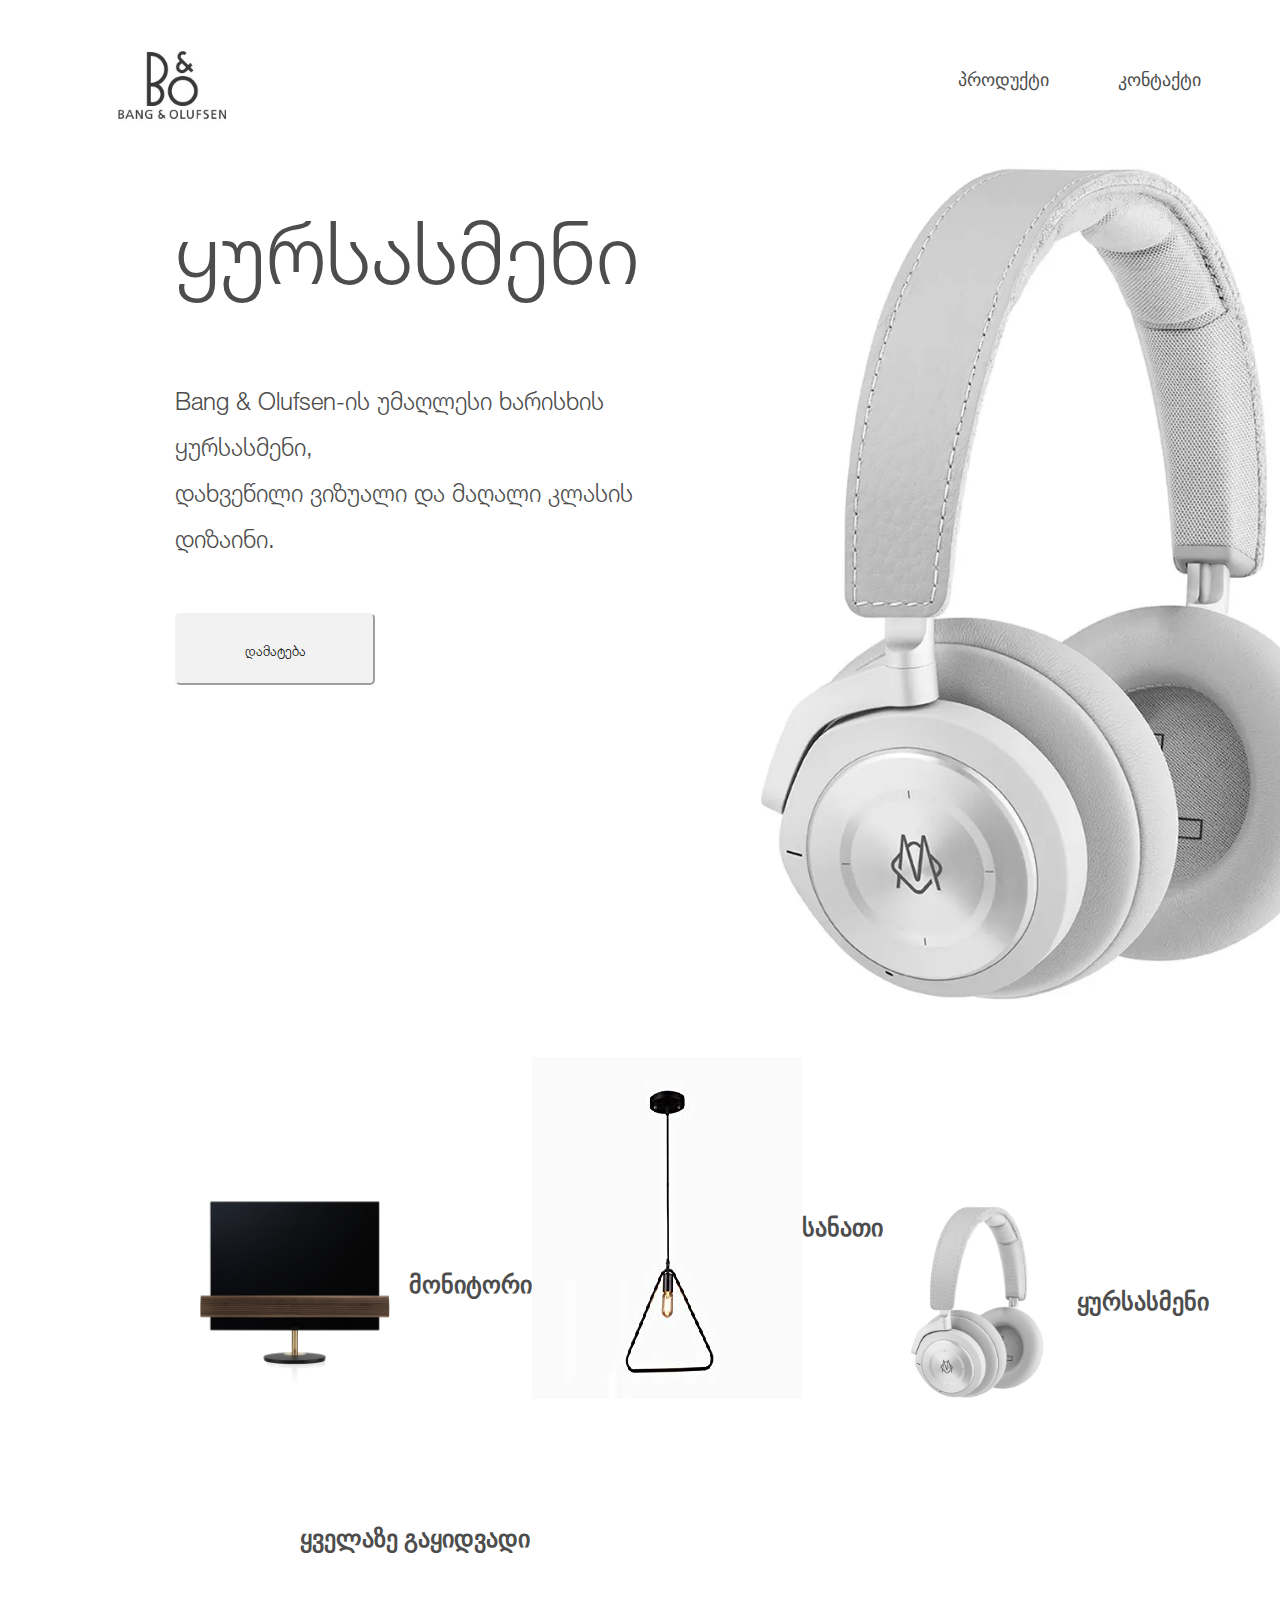
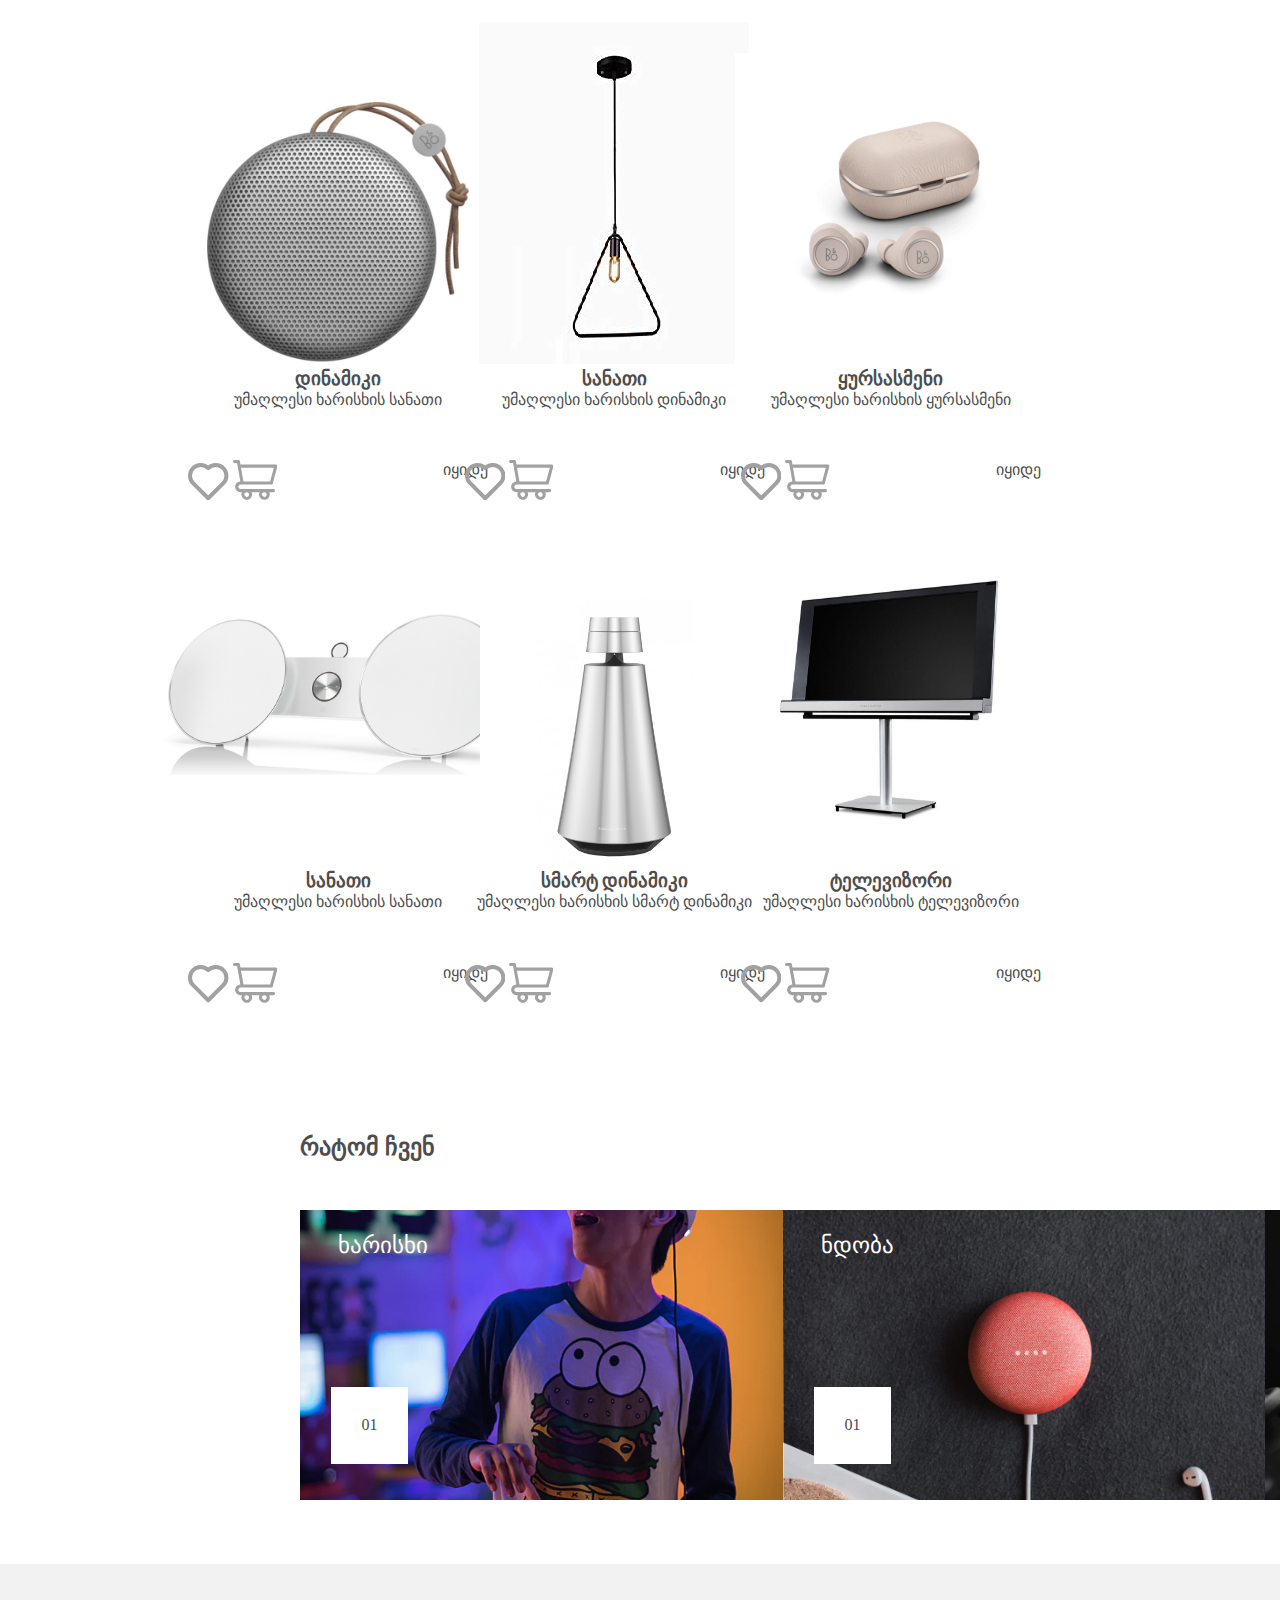
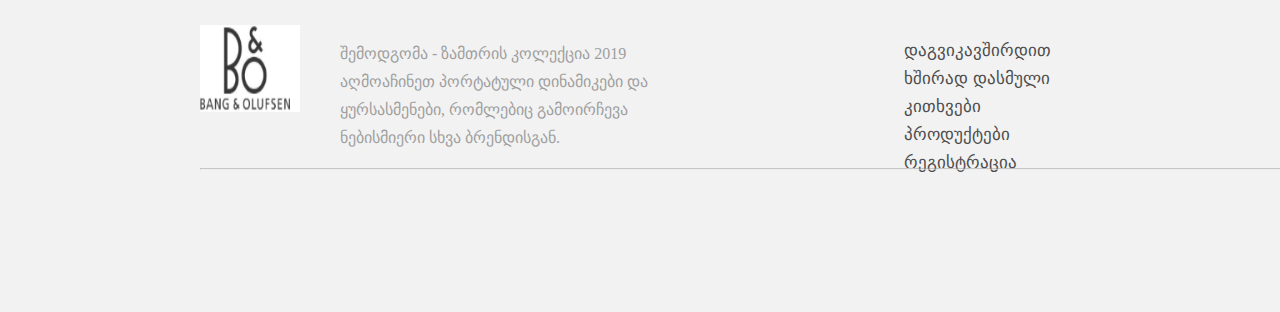
==== index.html @ f527b936 "პროდუქციის ყველა გვერდი" ====
<!DOCTYPE html>
<html lang="ka">
<head>
<meta charset="utf-8">
<title>აქსესუარების მაღაზია</title>
<meta name="viewport" content="width=device-width, initial-scale=1.0">
<meta name="description" content="ტექნიკა,საოჯახო">
<link rel="stylesheet" type="text/css" href="./assets/css/style.css">
</head>
<body>
<header>
<img class="logoheader" src="./assets/images/logo.png" alt="ლოგო" title="ლოგო">
<nav class="topnav">
<ul class="headernav">
<li><a href="#!" class="prd" title="პროდუქცია">პროდუქტი</a></li>
<li><a href="#!" class="cnt" title="კონტაქტი">კონტაქტი</a></li>
</ul>
</nav>
</header> 
<section class="buy-headphone">
<div> 
<a href=""><h1 class="classh1">ყურსასმენი</h1></a>
<a href=""></a><p class="classp">Bang & Olufsen-ის უმაღლესი ხარისხის ყურსასმენი, <br> დახვეწილი ვიზუალი და მაღალი კლასის დიზაინი.</p></a>
<button class="button1">დამატება</button>
</div>
<a href="headphone.html"><img class="mainheadphone" src="./assets/images/Rectangle 39.png" alt="ყურსასმენი"></a>
</section> 
<ul class="ulproducts">
<li class="liproducts">
<img src="./assets/images/display.png" alt="მონიტორი"> 
<h2>მონიტორი</h2>
</li>
<li class="liproducts">
<img src="./assets/images/lamp.png" alt="სანათი">
<h2>სანათი</h2>
</li>
<li class="liproducts">
<img src="./assets/images/headph.png" alt="ყურსასმენი">
<h2>ყურსასმენი</h2>
</li>
</ul>
<section class=topsell>
<h2 class="topsellh2">ყველაზე გაყიდვადი</h2>
<ul class="topsellul">
<li class="topsellli">
<div class="topselldiv1"> 
<a href="dinamiki.html"><img src="./assets/images/speaker.png" alt="დინამიკი"> </a>
<h3>დინამიკი</h3>
<p>უმაღლესი ხარისხის სანათი</p>
</div>
<div class="topselldiv2">
<div>   <svg xmlns="http://www.w3.org/2000/svg" width="40.415" height="37.26" viewBox="0 0 40.415 37.26">
<path id="heart" d="M275.126,2681.58a10.667,10.667,0,0,1,15.081-15.09,10.667,10.667,0,0,1,15.082,15.09l-15.082,15.05Z" transform="translate(-270 -2661.37)" fill="none" stroke="#a1a1a1" stroke-linecap="round" stroke-linejoin="round" stroke-width="4"/></svg>
<svg xmlns="http://www.w3.org/2000/svg" viewBox="0 0 44.408 39.82" width="44.408" height="39.82">
<path id="cart" fill="#a1a1a1" transform="translate(-323.504 -2659.59)" d="M 331.161 2684.09 h 30.625 a 1.553 1.553 0 0 0 0.929 -0.31 a 1.525 1.525 0 0 0 0.548 -0.81 l 4.594 -16.85 a 1.489 1.489 0 0 0 0.027 -0.69 a 1.568 1.568 0 0 0 -0.286 -0.64 a 1.444 1.444 0 0 0 -0.539 -0.44 a 1.462 1.462 0 0 0 -0.68 -0.16 h -35.41 l -0.574 -3.33 a 1.528 1.528 0 0 0 -1.531 -1.27 h -3.828 a 1.564 1.564 0 0 0 -1.083 0.45 a 1.535 1.535 0 0 0 0 2.17 a 1.564 1.564 0 0 0 1.083 0.45 h 2.549 l 3.277 18.37 a 5.362 5.362 0 1 0 0.3 10.72 h 1.286 a 5.371 5.371 0 0 0 0.307 5.17 a 5.36 5.36 0 0 0 9.37 -5.17 h 7.932 a 5.371 5.371 0 0 0 0.307 5.17 a 5.359 5.359 0 0 0 9.882 -2.55 a 5.361 5.361 0 0 0 -0.511 -2.62 h 4.348 a 1.519 1.519 0 0 0 1.083 -0.45 a 1.542 1.542 0 0 0 0.449 -1.08 a 1.535 1.535 0 0 0 -1.532 -1.53 H 331.161 a 2.3 2.3 0 0 1 -1.625 -3.92 A 2.308 2.308 0 0 1 331.161 2684.09 Z m 33.212 -16.84 l -3.759 13.78 H 333.97 l -2.457 -13.78 Z m -24.791 26.8 a 2.265 2.265 0 0 1 -0.387 1.27 a 2.293 2.293 0 0 1 -3.534 0.35 a 2.294 2.294 0 0 1 0.349 -3.53 a 2.237 2.237 0 0 1 1.276 -0.39 a 2.291 2.291 0 0 1 2.3 2.3 Z m 17.61 0 a 2.272 2.272 0 0 1 -0.387 1.27 a 2.293 2.293 0 0 1 -3.534 0.35 a 2.293 2.293 0 0 1 0.348 -3.53 a 2.242 2.242 0 0 1 1.276 -0.39 a 2.292 2.292 0 0 1 2.3 2.3 Z" /> </svg> 
</div>             
<a href="dinamiki.html" class="buy">იყიდე</a>
</div>
</li>
<li class="topsellli">
<div class="topselldiv1"> 
<a href="sanati.html"> <img src="./assets/images/lamp.png" alt="სანათი" > </a>
<h3>სანათი</h3>
<p>უმაღლესი ხარისხის დინამიკი</p>
</div>
<div class="topselldiv2">
<div>
<svg xmlns="http://www.w3.org/2000/svg" width="40.415" height="37.26" viewBox="0 0 40.415 37.26">
<path id="heart" d="M275.126,2681.58a10.667,10.667,0,0,1,15.081-15.09,10.667,10.667,0,0,1,15.082,15.09l-15.082,15.05Z" transform="translate(-270 -2661.37)" fill="none" stroke="#a1a1a1" stroke-linecap="round" stroke-linejoin="round" stroke-width="4"/></svg>
<svg xmlns="http://www.w3.org/2000/svg" viewBox="0 0 44.408 39.82" width="44.408" height="39.82">
<path id="cart" fill="#a1a1a1" transform="translate(-323.504 -2659.59)" d="M 331.161 2684.09 h 30.625 a 1.553 1.553 0 0 0 0.929 -0.31 a 1.525 1.525 0 0 0 0.548 -0.81 l 4.594 -16.85 a 1.489 1.489 0 0 0 0.027 -0.69 a 1.568 1.568 0 0 0 -0.286 -0.64 a 1.444 1.444 0 0 0 -0.539 -0.44 a 1.462 1.462 0 0 0 -0.68 -0.16 h -35.41 l -0.574 -3.33 a 1.528 1.528 0 0 0 -1.531 -1.27 h -3.828 a 1.564 1.564 0 0 0 -1.083 0.45 a 1.535 1.535 0 0 0 0 2.17 a 1.564 1.564 0 0 0 1.083 0.45 h 2.549 l 3.277 18.37 a 5.362 5.362 0 1 0 0.3 10.72 h 1.286 a 5.371 5.371 0 0 0 0.307 5.17 a 5.36 5.36 0 0 0 9.37 -5.17 h 7.932 a 5.371 5.371 0 0 0 0.307 5.17 a 5.359 5.359 0 0 0 9.882 -2.55 a 5.361 5.361 0 0 0 -0.511 -2.62 h 4.348 a 1.519 1.519 0 0 0 1.083 -0.45 a 1.542 1.542 0 0 0 0.449 -1.08 a 1.535 1.535 0 0 0 -1.532 -1.53 H 331.161 a 2.3 2.3 0 0 1 -1.625 -3.92 A 2.308 2.308 0 0 1 331.161 2684.09 Z m 33.212 -16.84 l -3.759 13.78 H 333.97 l -2.457 -13.78 Z m -24.791 26.8 a 2.265 2.265 0 0 1 -0.387 1.27 a 2.293 2.293 0 0 1 -3.534 0.35 a 2.294 2.294 0 0 1 0.349 -3.53 a 2.237 2.237 0 0 1 1.276 -0.39 a 2.291 2.291 0 0 1 2.3 2.3 Z m 17.61 0 a 2.272 2.272 0 0 1 -0.387 1.27 a 2.293 2.293 0 0 1 -3.534 0.35 a 2.293 2.293 0 0 1 0.348 -3.53 a 2.242 2.242 0 0 1 1.276 -0.39 a 2.292 2.292 0 0 1 2.3 2.3 Z" /> </svg> 
</div>              
<a href="sanati.html" class="buy" >იყიდე</a>
</div>
</li>
<li class="topsellli">
<div class="topselldiv1"> 
<a href="yursasmeni.html" ><img src="./assets/images/buds.png" alt="ყურსასმენი"></a> 
<h3>ყურსასმენი</h3>
<p>უმაღლესი ხარისხის ყურსასმენი</p>
</div>
<div class="topselldiv2">
<div>  
<svg xmlns="http://www.w3.org/2000/svg" width="40.415" height="37.26" viewBox="0 0 40.415 37.26">
<path id="heart" d="M275.126,2681.58a10.667,10.667,0,0,1,15.081-15.09,10.667,10.667,0,0,1,15.082,15.09l-15.082,15.05Z" transform="translate(-270 -2661.37)" fill="none" stroke="#a1a1a1" stroke-linecap="round" stroke-linejoin="round" stroke-width="4"/></svg>
<svg xmlns="http://www.w3.org/2000/svg" viewBox="0 0 44.408 39.82" width="44.408" height="39.82">
<path id="cart" fill="#a1a1a1" transform="translate(-323.504 -2659.59)" d="M 331.161 2684.09 h 30.625 a 1.553 1.553 0 0 0 0.929 -0.31 a 1.525 1.525 0 0 0 0.548 -0.81 l 4.594 -16.85 a 1.489 1.489 0 0 0 0.027 -0.69 a 1.568 1.568 0 0 0 -0.286 -0.64 a 1.444 1.444 0 0 0 -0.539 -0.44 a 1.462 1.462 0 0 0 -0.68 -0.16 h -35.41 l -0.574 -3.33 a 1.528 1.528 0 0 0 -1.531 -1.27 h -3.828 a 1.564 1.564 0 0 0 -1.083 0.45 a 1.535 1.535 0 0 0 0 2.17 a 1.564 1.564 0 0 0 1.083 0.45 h 2.549 l 3.277 18.37 a 5.362 5.362 0 1 0 0.3 10.72 h 1.286 a 5.371 5.371 0 0 0 0.307 5.17 a 5.36 5.36 0 0 0 9.37 -5.17 h 7.932 a 5.371 5.371 0 0 0 0.307 5.17 a 5.359 5.359 0 0 0 9.882 -2.55 a 5.361 5.361 0 0 0 -0.511 -2.62 h 4.348 a 1.519 1.519 0 0 0 1.083 -0.45 a 1.542 1.542 0 0 0 0.449 -1.08 a 1.535 1.535 0 0 0 -1.532 -1.53 H 331.161 a 2.3 2.3 0 0 1 -1.625 -3.92 A 2.308 2.308 0 0 1 331.161 2684.09 Z m 33.212 -16.84 l -3.759 13.78 H 333.97 l -2.457 -13.78 Z m -24.791 26.8 a 2.265 2.265 0 0 1 -0.387 1.27 a 2.293 2.293 0 0 1 -3.534 0.35 a 2.294 2.294 0 0 1 0.349 -3.53 a 2.237 2.237 0 0 1 1.276 -0.39 a 2.291 2.291 0 0 1 2.3 2.3 Z m 17.61 0 a 2.272 2.272 0 0 1 -0.387 1.27 a 2.293 2.293 0 0 1 -3.534 0.35 a 2.293 2.293 0 0 1 0.348 -3.53 a 2.242 2.242 0 0 1 1.276 -0.39 a 2.292 2.292 0 0 1 2.3 2.3 Z" /> </svg> 
</div>              
<a href="yursasmeni.html" class="buy" >იყიდე</a>
</div>
</li>
<li class="topsellli">
<div class="topselldiv1"> 
<a href="sanati2.html"><img src="./assets/images/lamplamp.png" alt="სანათი"></a>
<h3>სანათი</h3>
<p>უმაღლესი ხარისხის სანათი</p>
</div>
<div class="topselldiv2">
<div>
<svg xmlns="http://www.w3.org/2000/svg" width="40.415" height="37.26" viewBox="0 0 40.415 37.26">
<path id="heart" d="M275.126,2681.58a10.667,10.667,0,0,1,15.081-15.09,10.667,10.667,0,0,1,15.082,15.09l-15.082,15.05Z" transform="translate(-270 -2661.37)" fill="none" stroke="#a1a1a1" stroke-linecap="round" stroke-linejoin="round" stroke-width="4"/></svg>
<svg xmlns="http://www.w3.org/2000/svg" viewBox="0 0 44.408 39.82" width="44.408" height="39.82">
<path id="cart" fill="#a1a1a1" transform="translate(-323.504 -2659.59)" d="M 331.161 2684.09 h 30.625 a 1.553 1.553 0 0 0 0.929 -0.31 a 1.525 1.525 0 0 0 0.548 -0.81 l 4.594 -16.85 a 1.489 1.489 0 0 0 0.027 -0.69 a 1.568 1.568 0 0 0 -0.286 -0.64 a 1.444 1.444 0 0 0 -0.539 -0.44 a 1.462 1.462 0 0 0 -0.68 -0.16 h -35.41 l -0.574 -3.33 a 1.528 1.528 0 0 0 -1.531 -1.27 h -3.828 a 1.564 1.564 0 0 0 -1.083 0.45 a 1.535 1.535 0 0 0 0 2.17 a 1.564 1.564 0 0 0 1.083 0.45 h 2.549 l 3.277 18.37 a 5.362 5.362 0 1 0 0.3 10.72 h 1.286 a 5.371 5.371 0 0 0 0.307 5.17 a 5.36 5.36 0 0 0 9.37 -5.17 h 7.932 a 5.371 5.371 0 0 0 0.307 5.17 a 5.359 5.359 0 0 0 9.882 -2.55 a 5.361 5.361 0 0 0 -0.511 -2.62 h 4.348 a 1.519 1.519 0 0 0 1.083 -0.45 a 1.542 1.542 0 0 0 0.449 -1.08 a 1.535 1.535 0 0 0 -1.532 -1.53 H 331.161 a 2.3 2.3 0 0 1 -1.625 -3.92 A 2.308 2.308 0 0 1 331.161 2684.09 Z m 33.212 -16.84 l -3.759 13.78 H 333.97 l -2.457 -13.78 Z m -24.791 26.8 a 2.265 2.265 0 0 1 -0.387 1.27 a 2.293 2.293 0 0 1 -3.534 0.35 a 2.294 2.294 0 0 1 0.349 -3.53 a 2.237 2.237 0 0 1 1.276 -0.39 a 2.291 2.291 0 0 1 2.3 2.3 Z m 17.61 0 a 2.272 2.272 0 0 1 -0.387 1.27 a 2.293 2.293 0 0 1 -3.534 0.35 a 2.293 2.293 0 0 1 0.348 -3.53 a 2.242 2.242 0 0 1 1.276 -0.39 a 2.292 2.292 0 0 1 2.3 2.3 Z" /> </svg> 
</div>          
<a href="sanati2.html" class="buy" >იყიდე</a>
</div>
</li>
<li class="topsellli">
<div class="topselldiv1"> 
<a href="smartdinamiki.html"><img src="./assets/images/smartspeaker.png" alt="სმარტ დინამიკი"> </a>
<h3>სმარტ დინამიკი</h3>
<p>უმაღლესი ხარისხის სმარტ დინამიკი</p>
</div>
<div class="topselldiv2">
<div>
<svg xmlns="http://www.w3.org/2000/svg" width="40.415" height="37.26" viewBox="0 0 40.415 37.26">
<path id="heart" d="M275.126,2681.58a10.667,10.667,0,0,1,15.081-15.09,10.667,10.667,0,0,1,15.082,15.09l-15.082,15.05Z" transform="translate(-270 -2661.37)" fill="none" stroke="#a1a1a1" stroke-linecap="round" stroke-linejoin="round" stroke-width="4"/></svg>
<svg xmlns="http://www.w3.org/2000/svg" viewBox="0 0 44.408 39.82" width="44.408" height="39.82">
<path id="cart" fill="#a1a1a1" transform="translate(-323.504 -2659.59)" d="M 331.161 2684.09 h 30.625 a 1.553 1.553 0 0 0 0.929 -0.31 a 1.525 1.525 0 0 0 0.548 -0.81 l 4.594 -16.85 a 1.489 1.489 0 0 0 0.027 -0.69 a 1.568 1.568 0 0 0 -0.286 -0.64 a 1.444 1.444 0 0 0 -0.539 -0.44 a 1.462 1.462 0 0 0 -0.68 -0.16 h -35.41 l -0.574 -3.33 a 1.528 1.528 0 0 0 -1.531 -1.27 h -3.828 a 1.564 1.564 0 0 0 -1.083 0.45 a 1.535 1.535 0 0 0 0 2.17 a 1.564 1.564 0 0 0 1.083 0.45 h 2.549 l 3.277 18.37 a 5.362 5.362 0 1 0 0.3 10.72 h 1.286 a 5.371 5.371 0 0 0 0.307 5.17 a 5.36 5.36 0 0 0 9.37 -5.17 h 7.932 a 5.371 5.371 0 0 0 0.307 5.17 a 5.359 5.359 0 0 0 9.882 -2.55 a 5.361 5.361 0 0 0 -0.511 -2.62 h 4.348 a 1.519 1.519 0 0 0 1.083 -0.45 a 1.542 1.542 0 0 0 0.449 -1.08 a 1.535 1.535 0 0 0 -1.532 -1.53 H 331.161 a 2.3 2.3 0 0 1 -1.625 -3.92 A 2.308 2.308 0 0 1 331.161 2684.09 Z m 33.212 -16.84 l -3.759 13.78 H 333.97 l -2.457 -13.78 Z m -24.791 26.8 a 2.265 2.265 0 0 1 -0.387 1.27 a 2.293 2.293 0 0 1 -3.534 0.35 a 2.294 2.294 0 0 1 0.349 -3.53 a 2.237 2.237 0 0 1 1.276 -0.39 a 2.291 2.291 0 0 1 2.3 2.3 Z m 17.61 0 a 2.272 2.272 0 0 1 -0.387 1.27 a 2.293 2.293 0 0 1 -3.534 0.35 a 2.293 2.293 0 0 1 0.348 -3.53 a 2.242 2.242 0 0 1 1.276 -0.39 a 2.292 2.292 0 0 1 2.3 2.3 Z" /> </svg> 
</div>              
<a href="smartdinamiki.html" class="buy" >იყიდე</a>
</div>
</li>
<li class="topsellli">
<div class="topselldiv1"> 
<a href="monitori.html"><img src="./assets/images/tv.png" alt="ტელევიზორი"> </a>
<h3>ტელევიზორი</h3>
<p>უმაღლესი ხარისხის ტელევიზორი</p>
</div>
<div class="topselldiv2">
<div>
<svg xmlns="http://www.w3.org/2000/svg" width="40.415" height="37.26" viewBox="0 0 40.415 37.26">
<path id="heart" d="M275.126,2681.58a10.667,10.667,0,0,1,15.081-15.09,10.667,10.667,0,0,1,15.082,15.09l-15.082,15.05Z" transform="translate(-270 -2661.37)" fill="none" stroke="#a1a1a1" stroke-linecap="round" stroke-linejoin="round" stroke-width="4"/></svg>
<svg xmlns="http://www.w3.org/2000/svg" viewBox="0 0 44.408 39.82" width="44.408" height="39.82">
<path id="cart" fill="#a1a1a1" transform="translate(-323.504 -2659.59)" d="M 331.161 2684.09 h 30.625 a 1.553 1.553 0 0 0 0.929 -0.31 a 1.525 1.525 0 0 0 0.548 -0.81 l 4.594 -16.85 a 1.489 1.489 0 0 0 0.027 -0.69 a 1.568 1.568 0 0 0 -0.286 -0.64 a 1.444 1.444 0 0 0 -0.539 -0.44 a 1.462 1.462 0 0 0 -0.68 -0.16 h -35.41 l -0.574 -3.33 a 1.528 1.528 0 0 0 -1.531 -1.27 h -3.828 a 1.564 1.564 0 0 0 -1.083 0.45 a 1.535 1.535 0 0 0 0 2.17 a 1.564 1.564 0 0 0 1.083 0.45 h 2.549 l 3.277 18.37 a 5.362 5.362 0 1 0 0.3 10.72 h 1.286 a 5.371 5.371 0 0 0 0.307 5.17 a 5.36 5.36 0 0 0 9.37 -5.17 h 7.932 a 5.371 5.371 0 0 0 0.307 5.17 a 5.359 5.359 0 0 0 9.882 -2.55 a 5.361 5.361 0 0 0 -0.511 -2.62 h 4.348 a 1.519 1.519 0 0 0 1.083 -0.45 a 1.542 1.542 0 0 0 0.449 -1.08 a 1.535 1.535 0 0 0 -1.532 -1.53 H 331.161 a 2.3 2.3 0 0 1 -1.625 -3.92 A 2.308 2.308 0 0 1 331.161 2684.09 Z m 33.212 -16.84 l -3.759 13.78 H 333.97 l -2.457 -13.78 Z m -24.791 26.8 a 2.265 2.265 0 0 1 -0.387 1.27 a 2.293 2.293 0 0 1 -3.534 0.35 a 2.294 2.294 0 0 1 0.349 -3.53 a 2.237 2.237 0 0 1 1.276 -0.39 a 2.291 2.291 0 0 1 2.3 2.3 Z m 17.61 0 a 2.272 2.272 0 0 1 -0.387 1.27 a 2.293 2.293 0 0 1 -3.534 0.35 a 2.293 2.293 0 0 1 0.348 -3.53 a 2.242 2.242 0 0 1 1.276 -0.39 a 2.292 2.292 0 0 1 2.3 2.3 Z" /> </svg>  
</div>             
<a href="monitori.html" class="buy" >იყიდე</a>
</div>
</li>
</ul>
</section>
<section class="whywe">
<h2>რატომ ჩვენ</h2>
<ul  class="whyweul">
<li class="whyweli">
<p class="whywep">ხარისხი</p>
<img class="whyweimg" src="./assets/images/quality.png" alt="ხარისხი">
<div class="whywediv">01</div>
</li>

<li class="whyweli">
<p class="whywep">ნდობა</p>
<img class="whyweimg" src="./assets/images/trust.png" alt="ნდობა">
<div class="whywediv">01</div>
</li>

<li class="whyweli">
<p class="whywep">კომფორტი</p>
<img class="whyweimg" src="./assets/images/comfort.png" alt="კომფორტი">
<div class="whywediv">01</div>
</li>
</ul>
</section>
<footer>
<div class="footerlogodiv">
<a class="footer-logo-a" href="#!"><img class="footerlogo" src="./assets/images/logo.png" alt="ლოგო"></a>
<p class="footerp">შემოდგომა - ზამთრის კოლექცია 2019<br>
აღმოაჩინეთ პორტატული დინამიკები და ყურსასმენები, რომლებიც გამოირჩევა ნებისმიერი სხვა ბრენდისგან.</p>
<div class="footerdiv">
<a class="footer-div-a" href="#!">დაგვიკავშირდით</a>
<a class="footer-div-a" href="#!">ხშირად დასმული კითხვები</a>
<a class="footer-div-a" href="#!">პროდუქტები</a>
<a class="footer-div-a" href="#!">რეგისტრაცია</a>
</div>
<div class="footer-1">
<p>დაგვიკავშირდით<br>
კორპორაციული მისამართი:</p>
<address>1839 Morganton Blvd. <br>
Lenoir, NC 28645</address>

</div>
</div>
<hr>
<div class="div-footer-svg">        
<span class="footer-span"><a href="https://www.facebook.com/"> <svg xmlns="http://www.w3.org/2000/svg" width="12.188" height="23.23" viewBox="0 0 12.188 23.23">
<path id="fb" d="M1652,4083.78h2.35v11.11h5.31v-11.11h3.24l.02-.22.44-3.71.04-.28h-3.74v-1.95c0-.5.06-.78.23-.95s.52-.3,1.28-.3h2.19v-4.21h-3.48c-2.02,0-3.41.46-4.3,1.38a5.235,5.235,0,0,0-1.23,3.81v2.22h-2.6v4.21Zm7.47-2.78h2.32l-.16,1.35h-3.4v11.11h-2.45v-11.11h-2.6V4081h2.6v-3.65a3.977,3.977,0,0,1,.83-2.83h0c.57-.61,1.63-.93,3.27-.93h2.06v1.35h-.77a3.073,3.073,0,0,0-2.33.76h0a2.741,2.741,0,0,0-.61,1.91V4081h1.24Z" transform="translate(-1651.5 -4071.91)" fill="#a1a1a1" stroke="#a1a1a1" stroke-width="0.5"/>
</svg>
</a>
<a href="https://www.instagram.com/">  <svg xmlns="http://www.w3.org/2000/svg" width="28.724" height="28.725" viewBox="0 0 28.724 28.725">
<g id="insta" transform="translate(-1636.9 -3693.221)">
<path id="Path_44" data-name="Path 44" d="M1726.42,4083.58c0,2.08.01,4.15,0,6.23a7.686,7.686,0,0,1-3.91,6.81,8.977,8.977,0,0,1-4.82,1.32c-3.77,0-7.54.02-11.32-.01a8.733,8.733,0,0,1-6.66-2.88,7.436,7.436,0,0,1-1.96-4.27,8.765,8.765,0,0,1-.05-1.03v-12.38a7.719,7.719,0,0,1,3.92-6.82,8.987,8.987,0,0,1,4.85-1.32c3.76,0,7.52-.02,11.28,0a8.773,8.773,0,0,1,6.69,2.91,7.407,7.407,0,0,1,1.93,4.24,17.237,17.237,0,0,1,.05,1.9C1726.43,4080.05,1726.42,4081.82,1726.42,4083.58Zm-26.57,0v6.37a5.353,5.353,0,0,0,1.53,3.76,6.65,6.65,0,0,0,4.92,2.08c3.81.03,7.61.01,11.41.01a6.855,6.855,0,0,0,3.46-.88,5.646,5.646,0,0,0,3.11-5.17v-12.53a5.262,5.262,0,0,0-1.51-3.74,6.6,6.6,0,0,0-4.91-2.1c-3.84-.03-7.68-.01-11.53-.01a6.746,6.746,0,0,0-3.37.87,5.672,5.672,0,0,0-3.11,5.18Z" transform="translate(-60.8 -376)" fill="#a1a1a1"/>
<path id="Path_45" data-name="Path 45" d="M1712.08,4089.72a6.656,6.656,0,1,1,6.76-6.63A6.69,6.69,0,0,1,1712.08,4089.72Zm0-2.14a4.516,4.516,0,1,0-4.59-4.53A4.574,4.574,0,0,0,1712.08,4087.58Z" transform="translate(-60.8 -376)" fill="#a1a1a1"/>
<path id="Path_46" data-name="Path 46" d="M1718.2,4075.86a1.421,1.421,0,1,1,1.43,1.47A1.446,1.446,0,0,1,1718.2,4075.86Z" transform="translate(-60.8 -376)" fill="#a1a1a1"/>
</g>
</svg>
</a>
<a href="https://www.twitter.com/"> <svg xmlns="http://www.w3.org/2000/svg" width="29.116" height="23.409" viewBox="0 0 29.116 23.409">
<path id="twitter" d="M1774.95,4074.99h-.01a4.429,4.429,0,0,0-7.66,3.02,4.732,4.732,0,0,0,.11,1.01h0l.28,1.2.08.33-.33-.02-1.23-.07h0a16.954,16.954,0,0,1-6.97-1.87,16.628,16.628,0,0,1-4.07-2.92,5.654,5.654,0,0,0-.04.59,4.424,4.424,0,0,0,1.98,3.69h0l-.14.21.14-.21h0l.02.02.06.04c.06.04.13.09.23.15.19.13.46.31.74.5a17.131,17.131,0,0,0,1.6.96l.87.42-.96.06c-.71.04-1.52.04-2.16.03-.32,0-.59-.01-.79-.02h-.23l-.06-.01h-.02l.01-.25-.01.25h0c-.34-.02-.66-.05-.99-.1a4.461,4.461,0,0,0,3.21,2.65l3.57.63.04.48-3.52,1.17h-.01a5.833,5.833,0,0,1-.83.18,4.43,4.43,0,0,0,3.25,1.51l2.6.05.7.01-.55.43-2.05,1.61Zm0,0,.35.38.09.1.14-.03.42-.08m-1-.37,1,.37m0,0c-.14.12-.39.36-.62.57-.11.1-.21.2-.29.27l-.09.08-.03.03h0v.01h0l.17.18m.86-1.14-14.14,15.36a12.159,12.159,0,0,1-3.55,1.94h0c-.27.1-.54.18-.82.26a14.588,14.588,0,0,0,3.95.54,14.949,14.949,0,0,0,6.34-1.34h0a14.066,14.066,0,0,0,4.62-3.46,15.264,15.264,0,0,0,2.84-4.78,14.854,14.854,0,0,0,.97-5.2c0-.23,0-.46-.01-.67V4078l-.03-.49v-.14l.1-.08.33-.24a2.434,2.434,0,0,1-.27-.01,8.021,8.021,0,0,1-.82-.17c-.13-.04-.24-.07-.32-.09a.231.231,0,0,0-.09-.03l-.03-.01h-.01l.08-.24m0,0-.17-.18-.32.29.41.13Zm-9.23,1.52a6.777,6.777,0,0,0,.08,1.01,15.628,15.628,0,0,1-11.05-5.75l-.22-.28-.19.31a5.878,5.878,0,0,0,1.12,7.28,5.246,5.246,0,0,1-1.58-.58l-.37-.21v.43h0v.01h0v.01h0v.01h0v.01h0v.01h0v.01h0v.01h0a5.856,5.856,0,0,0,3.65,5.43c-.12.01-.25.01-.38.01a4.8,4.8,0,0,1-1.01-.1l-.41-.08.13.4a5.85,5.85,0,0,0,4.78,4.02,11,11,0,0,1-6.27,1.96,11.42,11.42,0,0,1-1.31-.08l-.16.45a15.891,15.891,0,0,0,8.72,2.58c10.48,0,16.2-8.69,16.2-16.21,0-.21-.01-.41-.01-.61a11.634,11.634,0,0,0,2.75-2.89l.47-.71-.78.35a11.169,11.169,0,0,1-2.12.69,5.823,5.823,0,0,0,1.7-2.61l.2-.62-.56.33a10.838,10.838,0,0,1-3.35,1.31,5.848,5.848,0,0,0-10.03,4.1Z" transform="translate(-1752.369 -4071.73)" fill="#a2a2a2" stroke="#a1a1a1" stroke-width="0.5"/>
</svg>
</a>
</span>
</div>
</footer>
</body>
---- assets/css/style.css ----
@font-face{
font-family: 'helvetica_neue_bold';
src:url(../fonts/helvetica_neue_bold.ttf) format("truetype") 
}
@font-face{
font-family: 'helvetica_neue_light';
src:url(../fonts/helvetica_neue_light.ttf) format("truetype") 
}
@font-face{
font-family: 'helvetica_neue_roman';
src:url(../fonts/helvetica_neue_roman.ttf) format("truetype")
}


.classh1{
font-family: helvetica_neue_roman;
font-weight: 400;
color: #4d4d4d;}

body {
font-family: helvetica_neue_roman;

color: #4d4d4d;}



* {
margin: 0;
padding: 0;
text-decoration: none;
list-style: none;
font-family: normal
}


header{
display: flex;
justify-content: space-between;
height: 160px;
align-items: center;
margin-left: 59px;
margin-right: 79px;
}
.headernav{
display: flex;
width: 243px;
justify-content: space-between;
}



.prd { width: 96px;
height: 24px;
font-family: HelveticaNeue-UltraLigCondObl;
font-size: 18px;
font-weight: normal;
font-stretch: normal;
font-style: normal;
line-height: 2;
letter-spacing: normal;
color: #4d4d4d}

.cnt {
width: 96px;
height: 24px;
font-family: HelveticaNeue-UltraLigCondObl;
font-size: 18px;
font-weight: normal;
font-stretch: normal;
font-style: normal;
line-height: 2;
letter-spacing: normal;
color: #4d4d4d}




.logoheader{
padding-left: 59px;
padding-top: 10px;
}
.buy-headphone{
display: flex;
justify-content: space-around;
margin-left: 175px;
}
.classh1{ 
font-family:helvetica_neue_light;
font-size: 84px;
color: #4d4d4d;
}

.classp{
font-family:helvetica_neue_light;
font-size:  24px;
color: #4d4d4d;
padding-top: 55px;
padding-bottom: 55px;
} 
.button1{
width: 200px;
height: 72px;
border-radius: 5px;
background-color: #f2f2f2;
border-color: #f2f2f2;
font-family:helvetica_neue_light;
}


.mainheadphone{
display: flex;
width: 846px;
height: 846px;
}
.ulproducts{
display: flex;
flex-direction: row;
justify-content: space-around;
align-items: flex-end;
margin-left: 179px;
margin-right: 170px;
margin-top: 50.9px;
}
.liproducts{
display: flex;
flex-direction: row;
align-items: center;
}
.buy {
color: #4d4d4d; }
.topsell{
display: flex;
margin-left: 200px;
margin-right: 140px;
display: block;
padding-top: 126px;
}
.topsellh2{
padding-left: 100px;
}
.topsellul{
display: flex;
flex-wrap: wrap;
align-items: flex-end;
padding-top: 69px;
}
.topsellli{
display: flex;
flex-direction: column;
justify-content: space-between;
align-items: center;
width: calc((100% / 3) - 37px);
}
.topselldiv1{
display: flex;
align-items: center;
flex-direction: column;
margin-bottom: 51.6px;
}
.topselldiv2{
display: flex;
width: 300px;
justify-content: space-between;
}
.whywe{
margin-left: 300px;
margin-right: 300px;
padding-top: 126px;
padding-bottom: 60px;

}
.whyweul{
display: flex;
justify-content: space-between;
padding-top: 49px;
}
.whyweli{
position: relative;

}
.whywep{
font-size: 23px;
position: absolute;
color:  #ffffff;
z-index: 0;
top: 22px;
left: 38px;
}
.whyweimg{
z-index: -1;
width: 482;
height: 290;
}
.whywediv{
position: absolute;
width: 77px;
height: 77px;
background-color: #ffffff;
z-index: 0;
bottom: 40px;
left: 31px;
display: flex;
align-items: center;
justify-content: center;
}
footer{
background-color: #f2f2f2;
height: 348px;
}
.footerlogodiv{
display: flex;
width: 1520px;
}
.footerlogo{
width: 100px;
height: 87px;
margin-top: 61px;
margin-left: 200px;
}
.footerp{
width: 353px;
height: 128px;
opacity: 0.5;
font-family: HelveticaNeue;
font-size: 16px;
font-weight: 500;
line-height: 1.75;
text-align: left;
color: #4d4d4d;
padding-top: 76px;
padding-left: 40px;
}
.footerdiv{
display: flex;
width: 250px;
height: 130px;
padding-top: 73px;
padding-left: 250px;
text-align: left;
flex-direction: column;
}
.footer-div-a{
font-family: HelveticaNeue;
font-size: 17px;
font-weight: 500;
line-height: 1.65;
color: #4d4d4d;
}
.footer-1{
padding-left: 200px;
padding-top: 64px;
}
address{
font-family: HelveticaNeue;
font-size: 15px;
font-weight: 500;
line-height: 1.6;
text-align: left;
color: #4d4d4d;
}
.div-footer-svg{ 
width: 1520px;
display: flex;
justify-content: flex-end;
margin-top: 39.9px;
}
.footer-span{
display: flex;
width: 129px;
justify-content: space-between;
}
hr{
width: 1520px;
margin-left: 200px;
margin-right: 200px;
opacity: 0.5;
color: #4D4D4D;
padding-top: 55,5px;
}


/*headphone css*/

.buy-headphone1{
display: flex;
margin-left: 140px;
margin-right: 140px;
margin-bottom: 175px;
}
.img-headphone1{
width: 846px;
}
.body2-p1{
width: 698px;
height: 83px;
font-family: HelveticaNeue;
font-size: 32px;
font-weight: 500;
line-height: 1.38;
text-align: left;
color: #4d4d4d;
margin-top: 113px;
}
.body2-h1{
height: 80px;
font-family: HelveticaNeue;
font-size: 60px;
font-weight: bold;
line-height: 1.08;
text-align: left;
color: #4d4d4d;
padding-top: 39px;
}
.body2-p2{
width: 552px;
height: 112px;
font-family: HelveticaNeue-UltraLigCondObl;
font-size: 18px;
line-height: 1.67;
text-align: left;
color: #4d4d4d;
padding-top: 43px;
}
.body2-div{
display: flex;
align-items: center;
margin-top: 50px;
}
.body2-button{
width: 180px;
height: 72px;
margin-right: 48px;
}


/*monitori css*/

.buy-monitori1{
display: flex;
margin-left: 140px;
margin-right: 140px;
margin-bottom: 175px;
}
.img-monitori1{
width: 846px;
}
.body2-p1{
width: 698px;
height: 83px;
font-family: HelveticaNeue;
font-size: 32px;
font-weight: 500;
line-height: 1.38;
text-align: left;
color: #4d4d4d;
margin-top: 113px;
}
.body2-h1{
height: 80px;
font-family: HelveticaNeue;
font-size: 60px;
font-weight: bold;
line-height: 1.08;
text-align: left;
color: #4d4d4d;
padding-top: 39px;
}
.body2-p2{
width: 552px;
height: 112px;
font-family: HelveticaNeue-UltraLigCondObl;
font-size: 18px;
line-height: 1.67;
text-align: left;
color: #4d4d4d;
padding-top: 43px;
}
.body2-div{
display: flex;
align-items: center;
margin-top: 50px;
}
.body2-button{
width: 180px;
height: 72px;
margin-right: 100px;
}



/*dinamiki css*/

.buy-dinamiki1{
display: flex;
margin-left: 140px;
margin-right: 140px;
margin-bottom: 175px;
;
}
.img-dinamiki1{
width: 846px;

}
.body2-p1{
width: 698px;
height: 83px;
font-family: HelveticaNeue;
font-size: 32px;
font-weight: 500;
line-height: 1.38;
text-align: left;
color: #4d4d4d;
margin-top: 113px;
}
.body2-h1{
height: 80px;
font-family: HelveticaNeue;
font-size: 60px;
font-weight: bold;
line-height: 1.08;
text-align: left;
color: #4d4d4d;
padding-top: 39px;
}
.body2-p2{
width: 552px;
height: 112px;
font-family: HelveticaNeue-UltraLigCondObl;
font-size: 18px;
line-height: 1.67;
text-align: left;
color: #4d4d4d;
padding-top: 43px;
}
.body2-div{
display: flex;
align-items: center;
margin-top: 50px;
}
.body2-button{
width: 180px;
height: 72px;
margin-right: 100px;
}


/*sanati  css*/ 
.buy-sanati1{
display: flex;
margin-left: 140px;
margin-right: 140px;
margin-bottom: 175px;
;
}
.img-sanati1{
width: 846px;
}
.body2-p1{
width: 698px;
height: 83px;
font-family: HelveticaNeue;
font-size: 32px;
font-weight: 500;
line-height: 1.38;
text-align: left;
color: #4d4d4d;
margin-top: 113px;
}
.body2-h1{
height: 80px;
font-family: HelveticaNeue;
font-size: 60px;
font-weight: bold;
line-height: 1.08;
text-align: left;
color: #4d4d4d;
padding-top: 39px;
}
.body2-p2{
width: 552px;
height: 112px;
font-family: HelveticaNeue-UltraLigCondObl;
font-size: 18px;
line-height: 1.67;
text-align: left;
color: #4d4d4d;
padding-top: 43px;
}
.body2-div{
display: flex;
align-items: center;
margin-top: 50px;
}
.body2-button{
width: 180px;
height: 72px;
margin-right: 100px;
}

/*yursasmeni  css*/ 
.buy-yursasmeni1{
    display: flex;
    margin-left: 140px;
    margin-right: 140px;
    margin-bottom: 175px;
    ;
    }
    .img-yursasmeni1{
    width: 846px;
    }
    .body2-p1{
    width: 698px;
    height: 83px;
    font-family: HelveticaNeue;
    font-size: 32px;
    font-weight: 500;
    line-height: 1.38;
    text-align: left;
    color: #4d4d4d;
    margin-top: 113px;
    }
    .body2-h1{
    height: 80px;
    font-family: HelveticaNeue;
    font-size: 60px;
    font-weight: bold;
    line-height: 1.08;
    text-align: left;
    color: #4d4d4d;
    padding-top: 39px;
    }
    .body2-p2{
    width: 552px;
    height: 112px;
    font-family: HelveticaNeue-UltraLigCondObl;
    font-size: 18px;
    line-height: 1.67;
    text-align: left;
    color: #4d4d4d;
    padding-top: 43px;
    }
    .body2-div{
    display: flex;
    align-items: center;
    margin-top: 50px;
    }
    .body2-button{
    width: 180px;
    height: 72px;
    margin-right: 100px;
    }



/*sanati2  css*/ 
.buy-sanati2{
    display: flex;
    margin-left: 140px;
    margin-right: 140px;
    margin-bottom: 175px;
    ;
    }
    .img-sanati2{
    width: 846px;
    }
    .body2-p1{
    width: 698px;
    height: 83px;
    font-family: HelveticaNeue;
    font-size: 32px;
    font-weight: 500;
    line-height: 1.38;
    text-align: left;
    color: #4d4d4d;
    margin-top: 113px;
    }
    .body2-h1{
    height: 80px;
    font-family: HelveticaNeue;
    font-size: 60px;
    font-weight: bold;
    line-height: 1.08;
    text-align: left;
    color: #4d4d4d;
    padding-top: 39px;
    }
    .body2-p2{
    width: 552px;
    height: 112px;
    font-family: HelveticaNeue-UltraLigCondObl;
    font-size: 18px;
    line-height: 1.67;
    text-align: left;
    color: #4d4d4d;
    padding-top: 43px;
    }
    .body2-div{
    display: flex;
    align-items: center;
    margin-top: 50px;
    }
    .body2-button{
    width: 180px;
    height: 72px;
    margin-right: 100px;
    }



    /*smartdinamiki  css*/ 
.buy-smartdinamiki{
    display: flex;
    margin-left: 140px;
    margin-right: 140px;
    margin-bottom: 175px;
    ;
    }
    .img-smartdinamiki{
    width: 846px;
    }
    .body2-p1{
    width: 698px;
    height: 83px;
    font-family: HelveticaNeue;
    font-size: 32px;
    font-weight: 500;
    line-height: 1.38;
    text-align: left;
    color: #4d4d4d;
    margin-top: 113px;
    }
    .body2-h1{
    height: 80px;
    font-family: HelveticaNeue;
    font-size: 60px;
    font-weight: bold;
    line-height: 1.08;
    text-align: left;
    color: #4d4d4d;
    padding-top: 39px;
    }
    .body2-p2{
    width: 552px;
    height: 112px;
    font-family: HelveticaNeue-UltraLigCondObl;
    font-size: 18px;
    line-height: 1.67;
    text-align: left;
    color: #4d4d4d;
    padding-top: 43px;
    }
    .body2-div{
    display: flex;
    align-items: center;
    margin-top: 50px;
    }
    .body2-button{
    width: 180px;
    height: 72px;
    margin-right: 100px;
    }
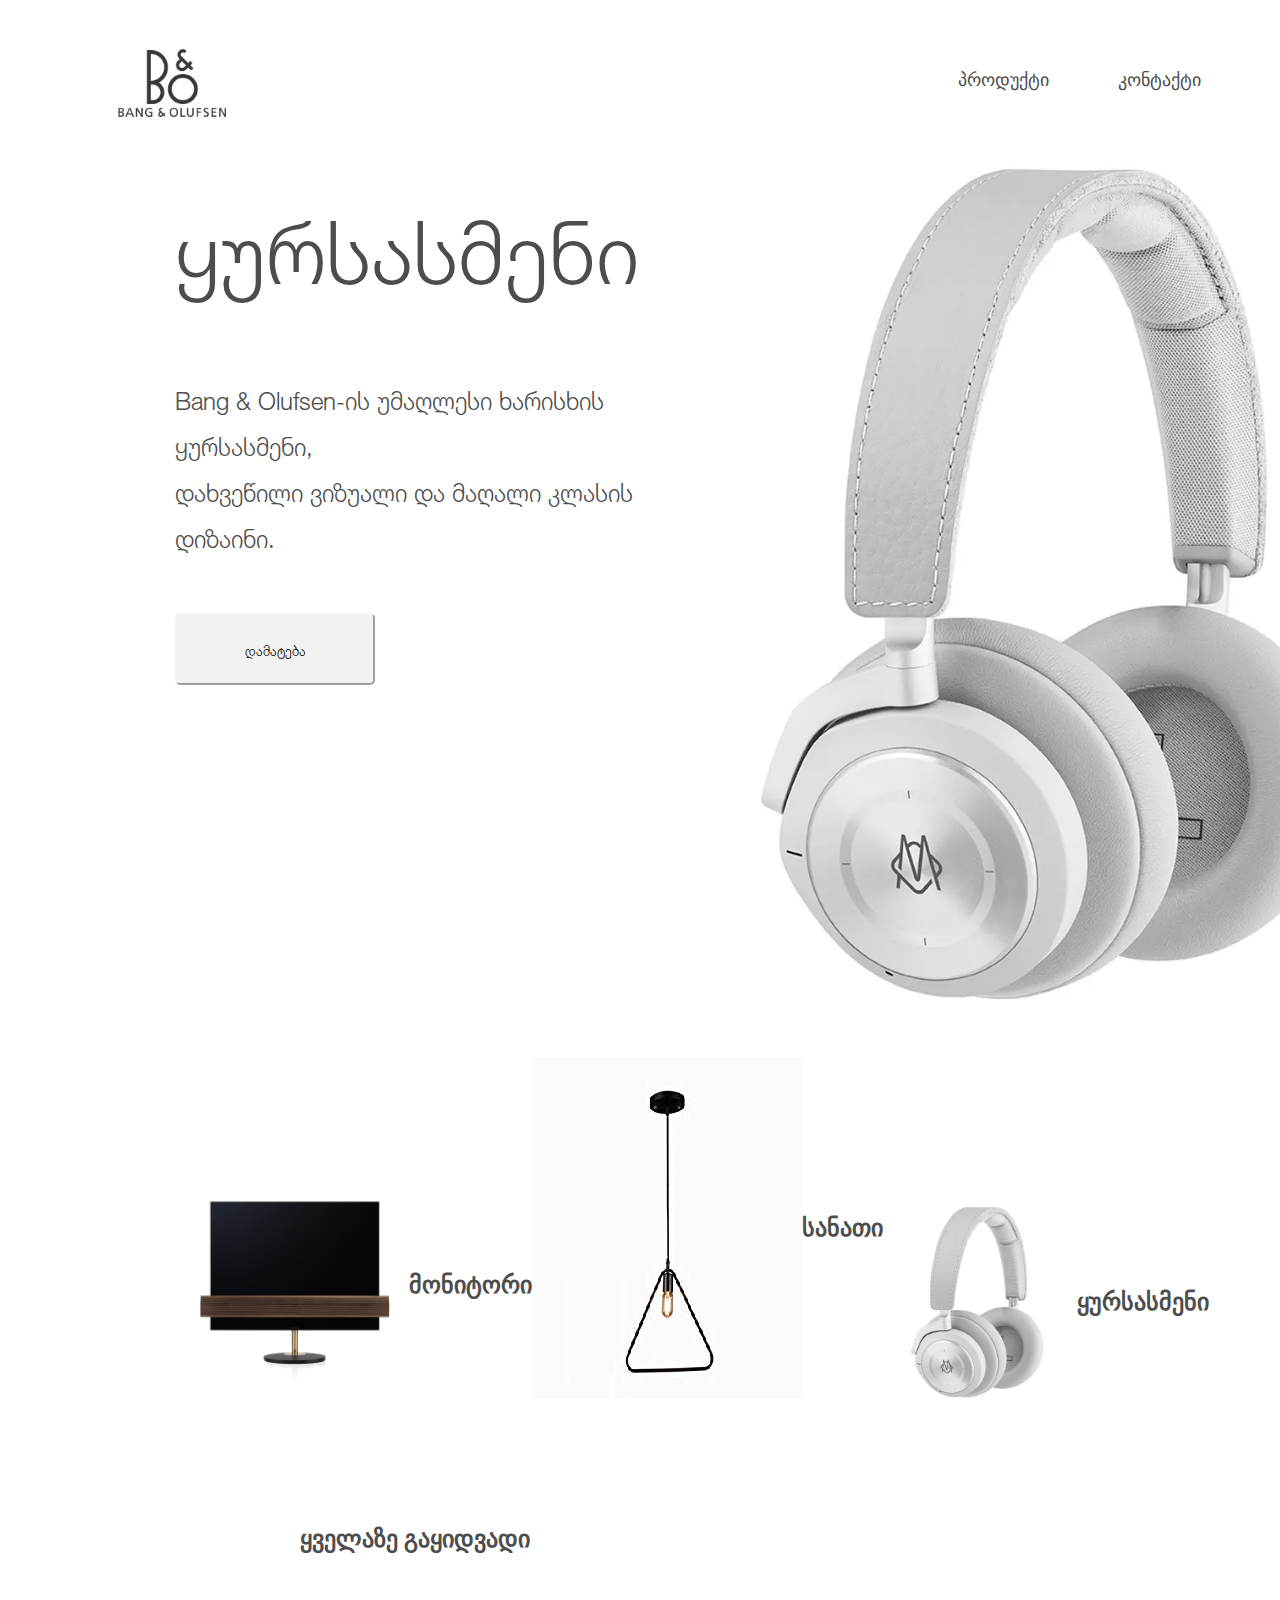
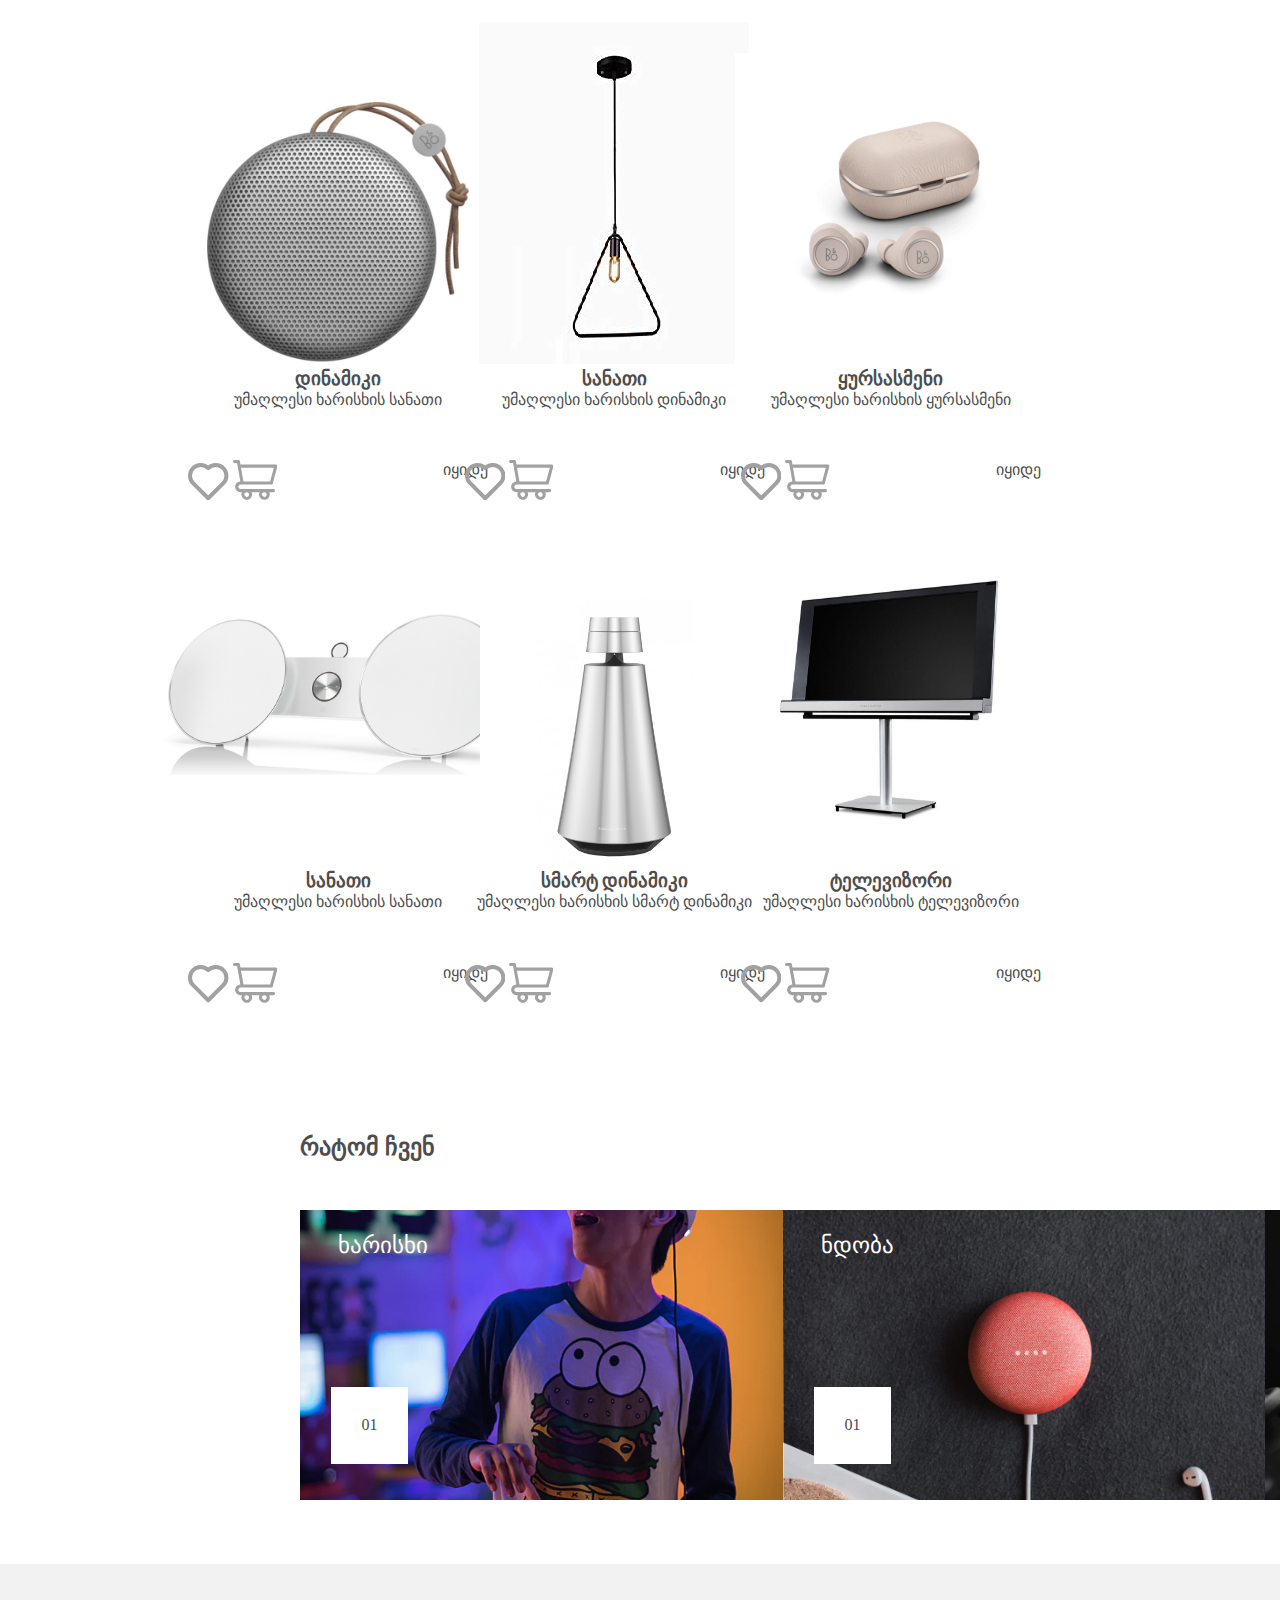
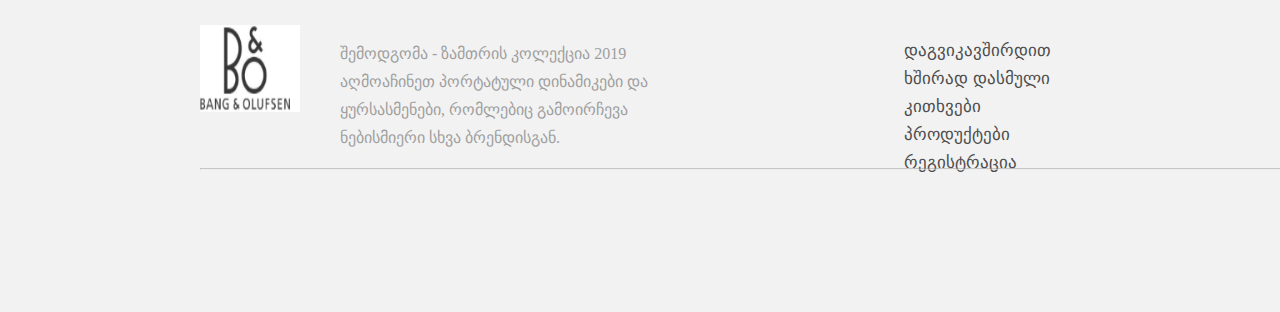
==== commit 997363b2: "პროდუქციის ყველა გვერდი 2" ====
--- a/index.html
+++ b/index.html
@@ -2,17 +2,17 @@
 <html lang="ka">
 <head>
 <meta charset="utf-8">
-<title>აქსესუარების მაღაზია</title>
+<title> მაღაზია</title>
 <meta name="viewport" content="width=device-width, initial-scale=1.0">
 <meta name="description" content="ტექნიკა,საოჯახო">
 <link rel="stylesheet" type="text/css" href="./assets/css/style.css">
 </head>
 <body>
 <header>
-<img class="logoheader" src="./assets/images/logo.png" alt="ლოგო" title="ლოგო">
+<a href="index.html"><img class="logoheader" src="./assets/images/logo.png" alt="ლოგო" title="ლოგო"> </a>
 <nav class="topnav">
 <ul class="headernav">
-<li><a href="#!" class="prd" title="პროდუქცია">პროდუქტი</a></li>
+<li><a href="produqcia.html" class="prd" title="პროდუქცია">პროდუქტი</a></li>
 <li><a href="#!" class="cnt" title="კონტაქტი">კონტაქტი</a></li>
 </ul>
 </nav>
--- a/assets/css/style.css
+++ b/assets/css/style.css
@@ -499,163 +499,236 @@
 
 /*yursasmeni  css*/ 
 .buy-yursasmeni1{
-    display: flex;
-    margin-left: 140px;
-    margin-right: 140px;
-    margin-bottom: 175px;
-    ;
-    }
-    .img-yursasmeni1{
-    width: 846px;
-    }
-    .body2-p1{
-    width: 698px;
-    height: 83px;
+display: flex;
+margin-left: 140px;
+margin-right: 140px;
+margin-bottom: 175px;
+;
+}
+.img-yursasmeni1{
+width: 846px;
+}
+.body2-p1{
+width: 698px;
+height: 83px;
+font-family: HelveticaNeue;
+font-size: 32px;
+font-weight: 500;
+line-height: 1.38;
+text-align: left;
+color: #4d4d4d;
+margin-top: 113px;
+}
+.body2-h1{
+height: 80px;
+font-family: HelveticaNeue;
+font-size: 60px;
+font-weight: bold;
+line-height: 1.08;
+text-align: left;
+color: #4d4d4d;
+padding-top: 39px;
+}
+.body2-p2{
+width: 552px;
+height: 112px;
+font-family: HelveticaNeue-UltraLigCondObl;
+font-size: 18px;
+line-height: 1.67;
+text-align: left;
+color: #4d4d4d;
+padding-top: 43px;
+}
+.body2-div{
+display: flex;
+align-items: center;
+margin-top: 50px;
+}
+.body2-button{
+width: 180px;
+height: 72px;
+margin-right: 100px;
+}
+
+
+
+/*sanati2  css*/ 
+.buy-sanati2{
+display: flex;
+margin-left: 140px;
+margin-right: 140px;
+margin-bottom: 175px;
+;
+}
+.img-sanati2{
+width: 846px;
+}
+.body2-p1{
+width: 698px;
+height: 83px;
+font-family: HelveticaNeue;
+font-size: 32px;
+font-weight: 500;
+line-height: 1.38;
+text-align: left;
+color: #4d4d4d;
+margin-top: 113px;
+}
+.body2-h1{
+height: 80px;
+font-family: HelveticaNeue;
+font-size: 60px;
+font-weight: bold;
+line-height: 1.08;
+text-align: left;
+color: #4d4d4d;
+padding-top: 39px;
+}
+.body2-p2{
+width: 552px;
+height: 112px;
+font-family: HelveticaNeue-UltraLigCondObl;
+font-size: 18px;
+line-height: 1.67;
+text-align: left;
+color: #4d4d4d;
+padding-top: 43px;
+}
+.body2-div{
+display: flex;
+align-items: center;
+margin-top: 50px;
+}
+.body2-button{
+width: 180px;
+height: 72px;
+margin-right: 100px;
+}
+
+
+
+/*smartdinamiki  css*/ 
+.buy-smartdinamiki{
+display: flex;
+margin-left: 140px;
+margin-right: 140px;
+margin-bottom: 175px;
+;
+}
+.img-smartdinamiki{
+width: 846px;
+}
+.body2-p1{
+width: 698px;
+height: 83px;
+font-family: HelveticaNeue;
+font-size: 32px;
+font-weight: 500;
+line-height: 1.38;
+text-align: left;
+color: #4d4d4d;
+margin-top: 113px;
+}
+.body2-h1{
+height: 80px;
+font-family: HelveticaNeue;
+font-size: 60px;
+font-weight: bold;
+line-height: 1.08;
+text-align: left;
+color: #4d4d4d;
+padding-top: 39px;
+}
+.body2-p2{
+width: 552px;
+height: 112px;
+font-family: HelveticaNeue-UltraLigCondObl;
+font-size: 18px;
+line-height: 1.67;
+text-align: left;
+color: #4d4d4d;
+padding-top: 43px;
+}
+.body2-div{
+display: flex;
+align-items: center;
+margin-top: 50px;
+}
+.body2-button{
+width: 180px;
+height: 72px;
+margin-right: 100px;
+}
+
+/*list css*/
+
+.select-css{
+    width: 212px;
+    height: 54px;
+    border-radius: 10px;
+    border: solid 1px #d9d9d9;
+    background-color: #ffffff;
+    }
+    .option-css{ 
+    width: 135px;
+    height: 21px;
     font-family: HelveticaNeue;
-    font-size: 32px;
+    font-size: 16px;
     font-weight: 500;
-    line-height: 1.38;
+    line-height: 2.75;
     text-align: left;
     color: #4d4d4d;
-    margin-top: 113px;
-    }
-    .body2-h1{
-    height: 80px;
-    font-family: HelveticaNeue;
-    font-size: 60px;
-    font-weight: bold;
-    line-height: 1.08;
-    text-align: left;
-    color: #4d4d4d;
-    padding-top: 39px;
-    }
-    .body2-p2{
-    width: 552px;
-    height: 112px;
-    font-family: HelveticaNeue-UltraLigCondObl;
-    font-size: 18px;
-    line-height: 1.67;
-    text-align: left;
-    color: #4d4d4d;
-    padding-top: 43px;
-    }
-    .body2-div{
+    margin-top: 11px;
+    }
+    .div-selectbox{
+    width: 1520px;
+    margin-left: 200px;
     display: flex;
     align-items: center;
-    margin-top: 50px;
-    }
-    .body2-button{
+    justify-content: space-between;
+    }
+    .div-list{
+    display: flex;
+    justify-content: space-between;
+    align-items: center;
+    width: 1520px;
+    height: 250px;
+    border-radius: 10px;
+    border: solid 1px #000000;
+    background-color: #ffffff;
+    margin-left: 200px;
+    margin-top: 37px;
+    margin-bottom: 30px;
+    }
+    .list-div1{
+    display: flex;
+    align-items: center;
+    margin-left: 86px;
+    }
+    .list-img{
+    width: 181px;
+    height: 179px;
+    }
+    .list-div2{display: flex;
+    flex-direction: column;
+    align-items: flex-end;
+    margin-right: 62px;
+    }
+    .price{
+    font-family: HelveticaNeue;
+    font-size: 24px;
+    line-height: 4.42;
+    color: #4d4d4d;
+    }
+    .list-svg{
+    width: 338px;
+    display: flex;
+    justify-content: space-between;
+    align-items: center;
+    }
+    .list-button{
     width: 180px;
     height: 72px;
-    margin-right: 100px;
-    }
-
-
-
-/*sanati2  css*/ 
-.buy-sanati2{
-    display: flex;
-    margin-left: 140px;
-    margin-right: 140px;
-    margin-bottom: 175px;
-    ;
-    }
-    .img-sanati2{
-    width: 846px;
-    }
-    .body2-p1{
-    width: 698px;
-    height: 83px;
-    font-family: HelveticaNeue;
-    font-size: 32px;
-    font-weight: 500;
-    line-height: 1.38;
-    text-align: left;
-    color: #4d4d4d;
-    margin-top: 113px;
-    }
-    .body2-h1{
-    height: 80px;
-    font-family: HelveticaNeue;
-    font-size: 60px;
-    font-weight: bold;
-    line-height: 1.08;
-    text-align: left;
-    color: #4d4d4d;
-    padding-top: 39px;
-    }
-    .body2-p2{
-    width: 552px;
-    height: 112px;
-    font-family: HelveticaNeue-UltraLigCondObl;
-    font-size: 18px;
-    line-height: 1.67;
-    text-align: left;
-    color: #4d4d4d;
-    padding-top: 43px;
-    }
-    .body2-div{
-    display: flex;
-    align-items: center;
-    margin-top: 50px;
-    }
-    .body2-button{
-    width: 180px;
-    height: 72px;
-    margin-right: 100px;
-    }
-
-
-
-    /*smartdinamiki  css*/ 
-.buy-smartdinamiki{
-    display: flex;
-    margin-left: 140px;
-    margin-right: 140px;
-    margin-bottom: 175px;
-    ;
-    }
-    .img-smartdinamiki{
-    width: 846px;
-    }
-    .body2-p1{
-    width: 698px;
-    height: 83px;
-    font-family: HelveticaNeue;
-    font-size: 32px;
-    font-weight: 500;
-    line-height: 1.38;
-    text-align: left;
-    color: #4d4d4d;
-    margin-top: 113px;
-    }
-    .body2-h1{
-    height: 80px;
-    font-family: HelveticaNeue;
-    font-size: 60px;
-    font-weight: bold;
-    line-height: 1.08;
-    text-align: left;
-    color: #4d4d4d;
-    padding-top: 39px;
-    }
-    .body2-p2{
-    width: 552px;
-    height: 112px;
-    font-family: HelveticaNeue-UltraLigCondObl;
-    font-size: 18px;
-    line-height: 1.67;
-    text-align: left;
-    color: #4d4d4d;
-    padding-top: 43px;
-    }
-    .body2-div{
-    display: flex;
-    align-items: center;
-    margin-top: 50px;
-    }
-    .body2-button{
-    width: 180px;
-    height: 72px;
-    margin-right: 100px;
-    }
+    border-radius: 5px;
+    }
+    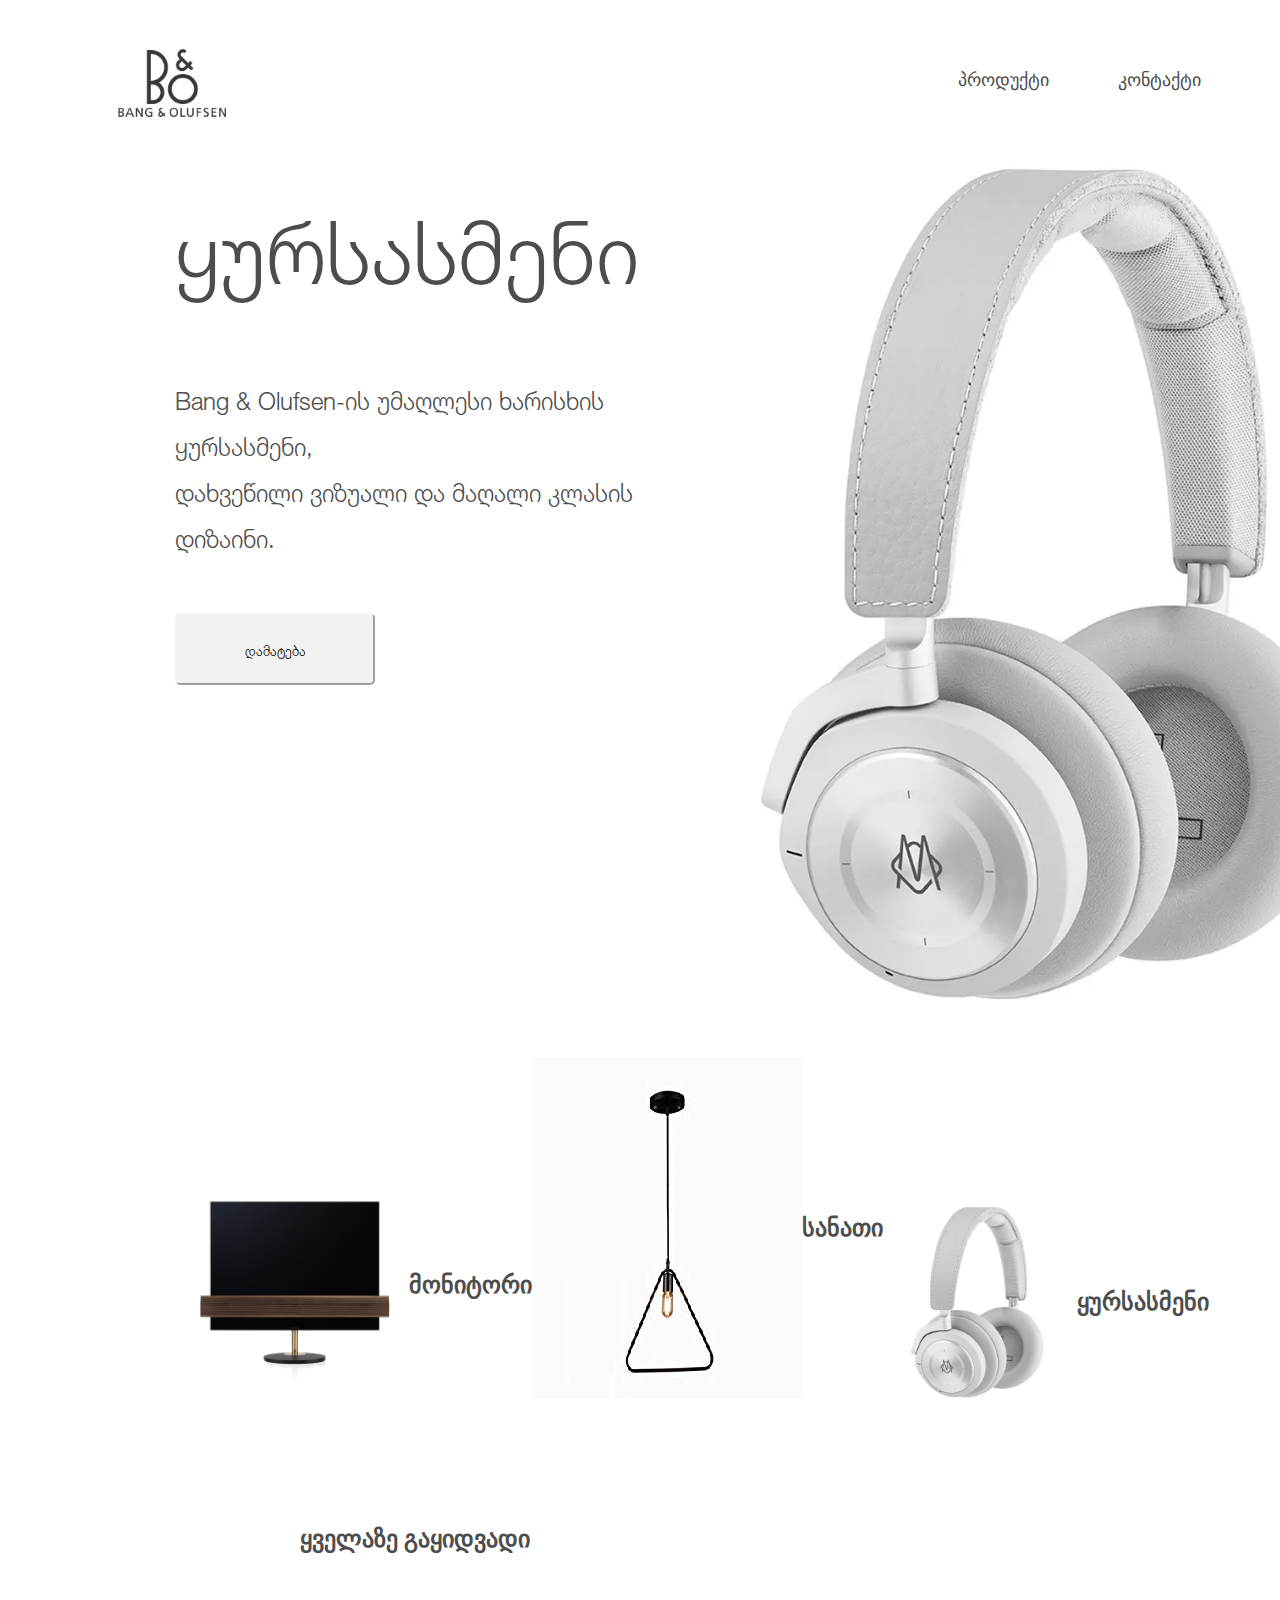
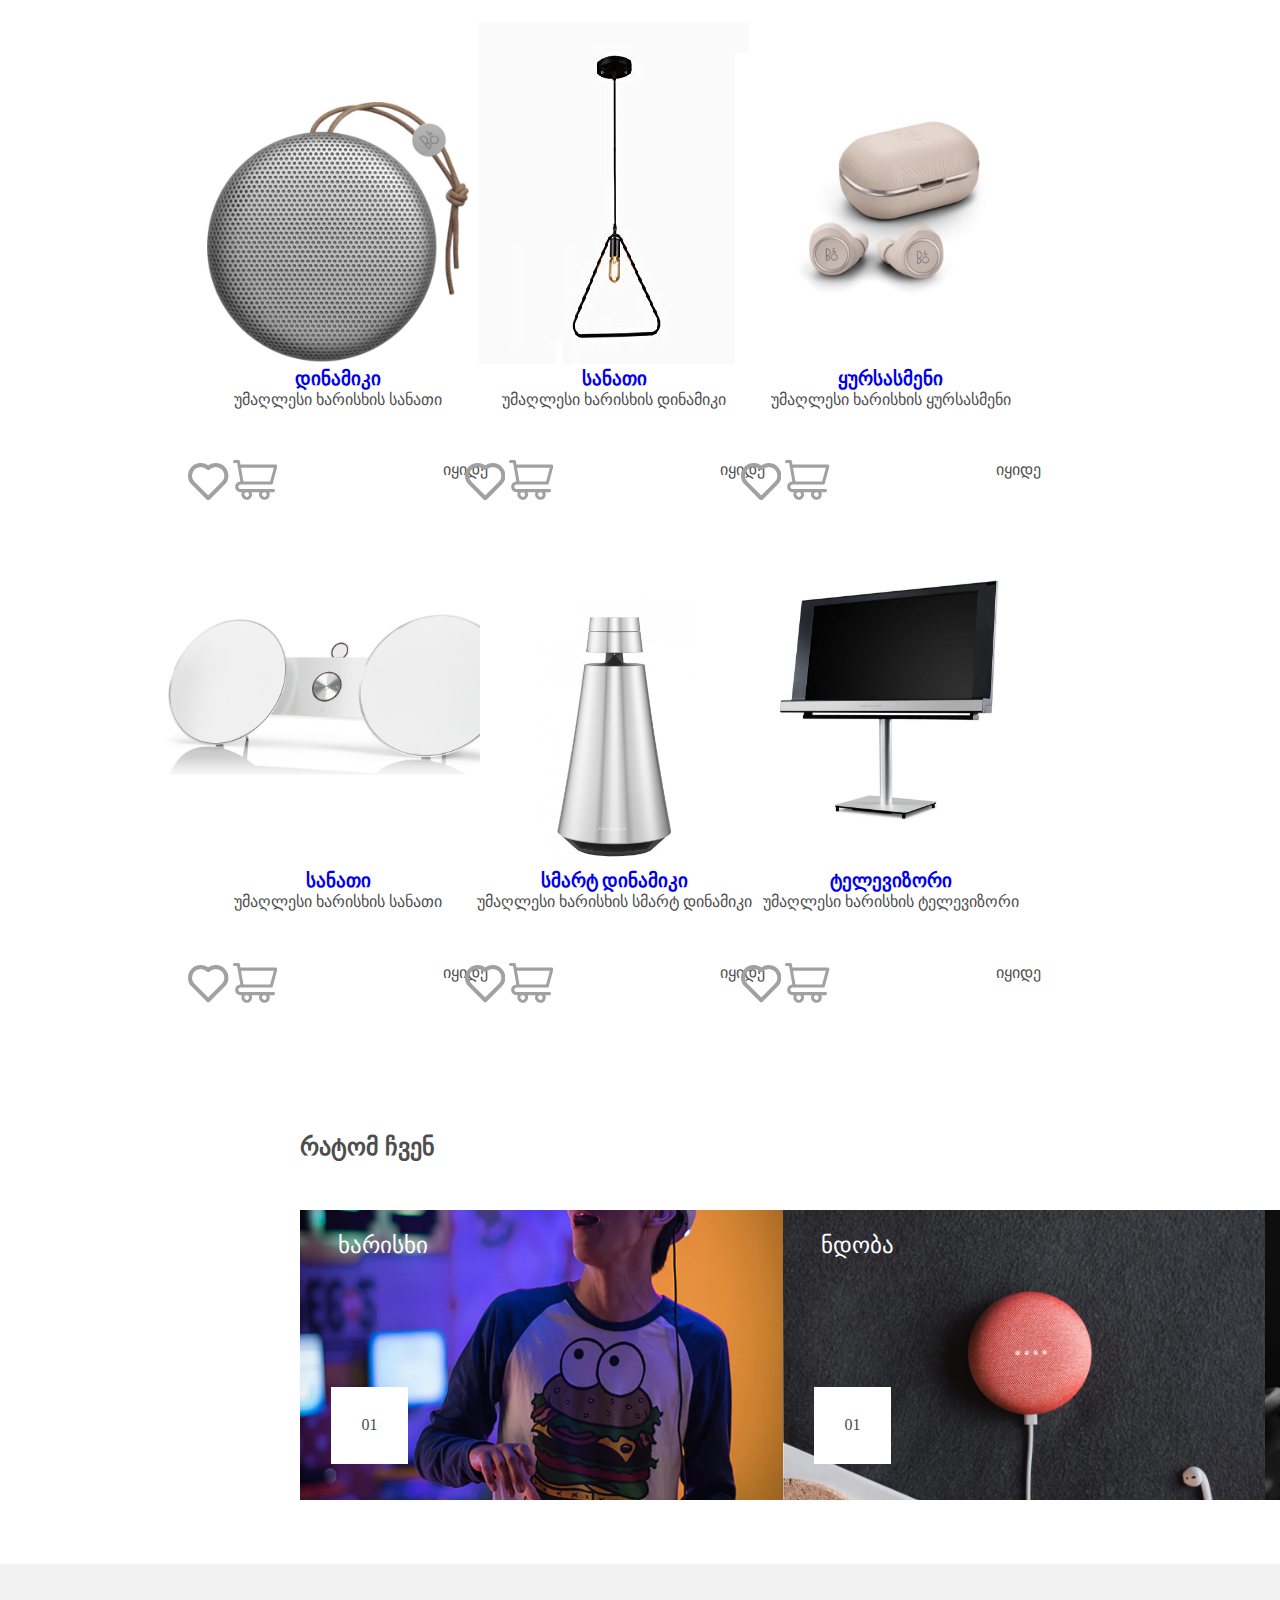
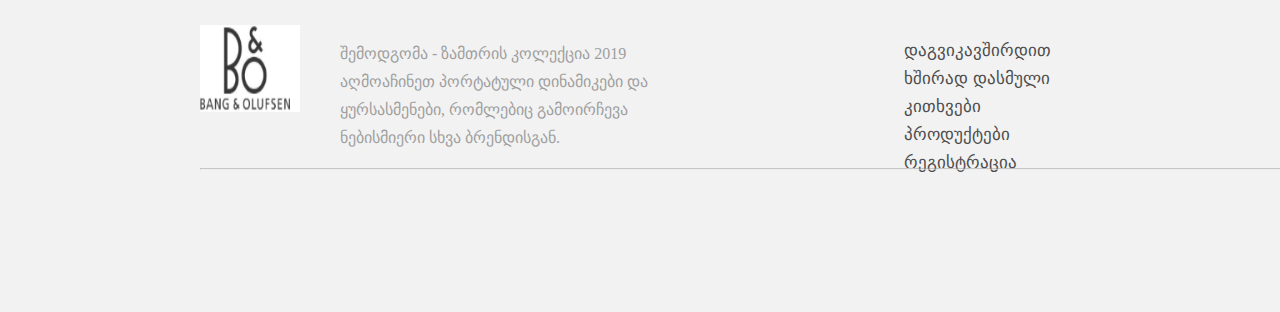
==== commit 6abf6db1: "." ====
--- a/index.html
+++ b/index.html
@@ -45,7 +45,7 @@
 <li class="topsellli">
 <div class="topselldiv1"> 
 <a href="dinamiki.html"><img src="./assets/images/speaker.png" alt="დინამიკი"> </a>
-<h3>დინამიკი</h3>
+<a href="dinamiki.html"><h3>დინამიკი</h3></a>
 <p>უმაღლესი ხარისხის სანათი</p>
 </div>
 <div class="topselldiv2">
@@ -60,7 +60,7 @@
 <li class="topsellli">
 <div class="topselldiv1"> 
 <a href="sanati.html"> <img src="./assets/images/lamp.png" alt="სანათი" > </a>
-<h3>სანათი</h3>
+<a href="sanati.html"><h3>სანათი</h3> </a>
 <p>უმაღლესი ხარისხის დინამიკი</p>
 </div>
 <div class="topselldiv2">
@@ -76,7 +76,7 @@
 <li class="topsellli">
 <div class="topselldiv1"> 
 <a href="yursasmeni.html" ><img src="./assets/images/buds.png" alt="ყურსასმენი"></a> 
-<h3>ყურსასმენი</h3>
+<a href="yursasmeni.html"><h3>ყურსასმენი</h3></a>
 <p>უმაღლესი ხარისხის ყურსასმენი</p>
 </div>
 <div class="topselldiv2">
@@ -92,7 +92,7 @@
 <li class="topsellli">
 <div class="topselldiv1"> 
 <a href="sanati2.html"><img src="./assets/images/lamplamp.png" alt="სანათი"></a>
-<h3>სანათი</h3>
+<a href="sanati2.html"><h3>სანათი</h3></a>
 <p>უმაღლესი ხარისხის სანათი</p>
 </div>
 <div class="topselldiv2">
@@ -108,7 +108,7 @@
 <li class="topsellli">
 <div class="topselldiv1"> 
 <a href="smartdinamiki.html"><img src="./assets/images/smartspeaker.png" alt="სმარტ დინამიკი"> </a>
-<h3>სმარტ დინამიკი</h3>
+<a href="smartdinamiki.html"><h3>სმარტ დინამიკი</h3></a>
 <p>უმაღლესი ხარისხის სმარტ დინამიკი</p>
 </div>
 <div class="topselldiv2">
@@ -124,7 +124,7 @@
 <li class="topsellli">
 <div class="topselldiv1"> 
 <a href="monitori.html"><img src="./assets/images/tv.png" alt="ტელევიზორი"> </a>
-<h3>ტელევიზორი</h3>
+<a href="monitori.html"><h3>ტელევიზორი</h3></a>
 <p>უმაღლესი ხარისხის ტელევიზორი</p>
 </div>
 <div class="topselldiv2">
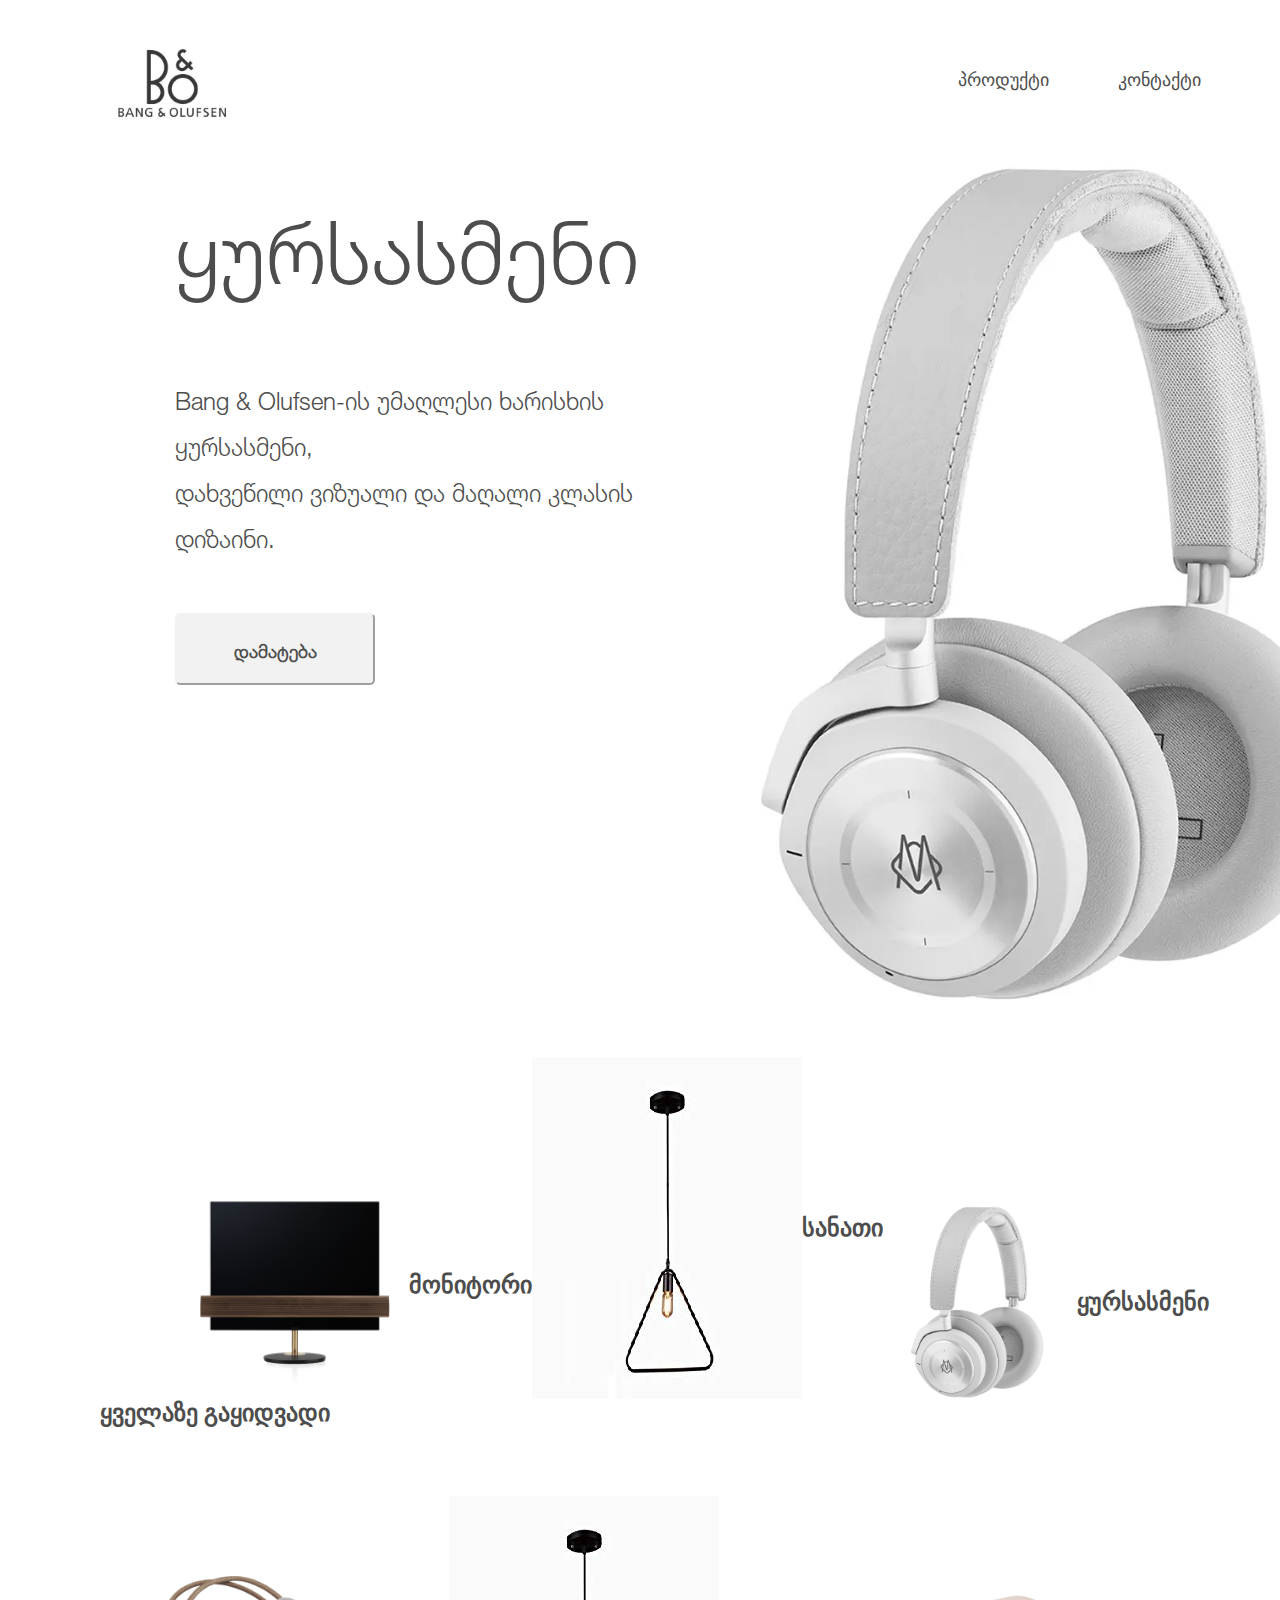
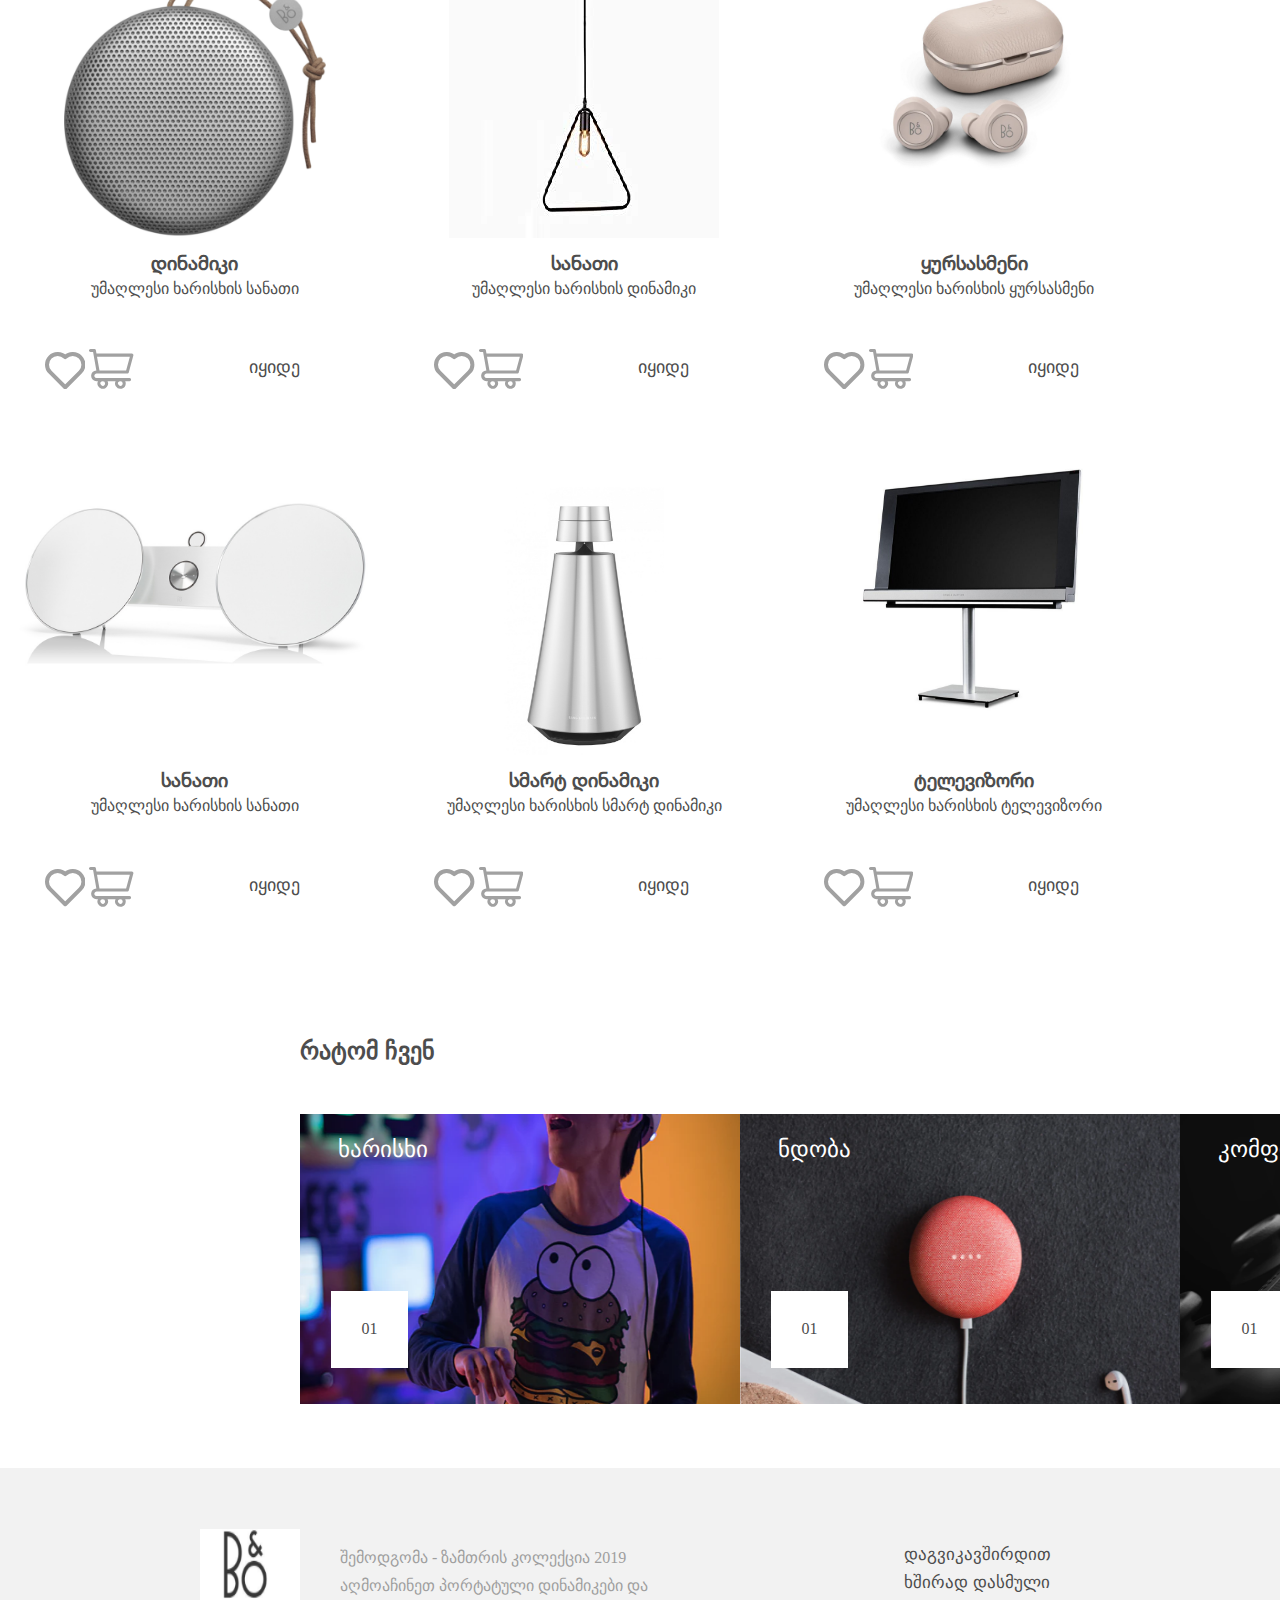
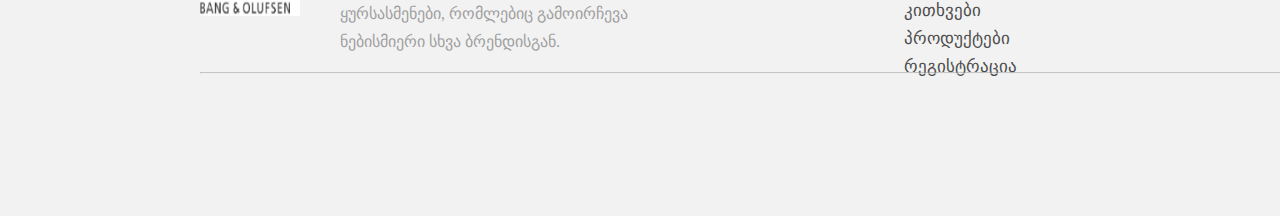
==== commit 258f165f: "fixing" ====
--- a/index.html
+++ b/index.html
@@ -19,8 +19,8 @@
 </header> 
 <section class="buy-headphone">
 <div> 
-<a href=""><h1 class="classh1">ყურსასმენი</h1></a>
-<a href=""></a><p class="classp">Bang & Olufsen-ის უმაღლესი ხარისხის ყურსასმენი, <br> დახვეწილი ვიზუალი და მაღალი კლასის დიზაინი.</p></a>
+<a href="headphone.html"><h1 class="classh1">ყურსასმენი</h1></a>
+<a href="headphone.html"><p class="classp">Bang & Olufsen-ის უმაღლესი ხარისხის ყურსასმენი, <br> დახვეწილი ვიზუალი და მაღალი კლასის დიზაინი.</p></a>
 <button class="button1">დამატება</button>
 </div>
 <a href="headphone.html"><img class="mainheadphone" src="./assets/images/Rectangle 39.png" alt="ყურსასმენი"></a>
--- a/assets/css/style.css
+++ b/assets/css/style.css
@@ -17,7 +17,7 @@
 font-weight: 400;
 color: #4d4d4d;}
 
-body {
+body,h3{
 font-family: helvetica_neue_roman;
 
 color: #4d4d4d;}
@@ -104,6 +104,14 @@
 background-color: #f2f2f2;
 border-color: #f2f2f2;
 font-family:helvetica_neue_light;
+font-size: 18px;
+font-weight: bold;
+font-stretch: normal;
+font-style: normal;
+line-height: 2;
+letter-spacing: normal;
+text-align: center;
+color: #4d4d4d;
 }
 
 
@@ -127,13 +135,23 @@
 align-items: center;
 }
 .buy {
-color: #4d4d4d; }
+width: 96px;
+height: 24px;
+font-family: HelveticaNeue-UltraLigCondObl;
+font-size: 18px;
+font-weight: normal;
+font-stretch: normal;
+font-style: normal;
+line-height: 2;
+letter-spacing: normal;
+color: #4d4d4d}}
 .topsell{
 display: flex;
 margin-left: 200px;
 margin-right: 140px;
 display: block;
 padding-top: 126px;
+
 }
 .topsellh2{
 padding-left: 100px;
@@ -188,8 +206,8 @@
 }
 .whyweimg{
 z-index: -1;
-width: 482;
-height: 290;
+width: 440px;
+height: 290px;
 }
 .whywediv{
 position: absolute;
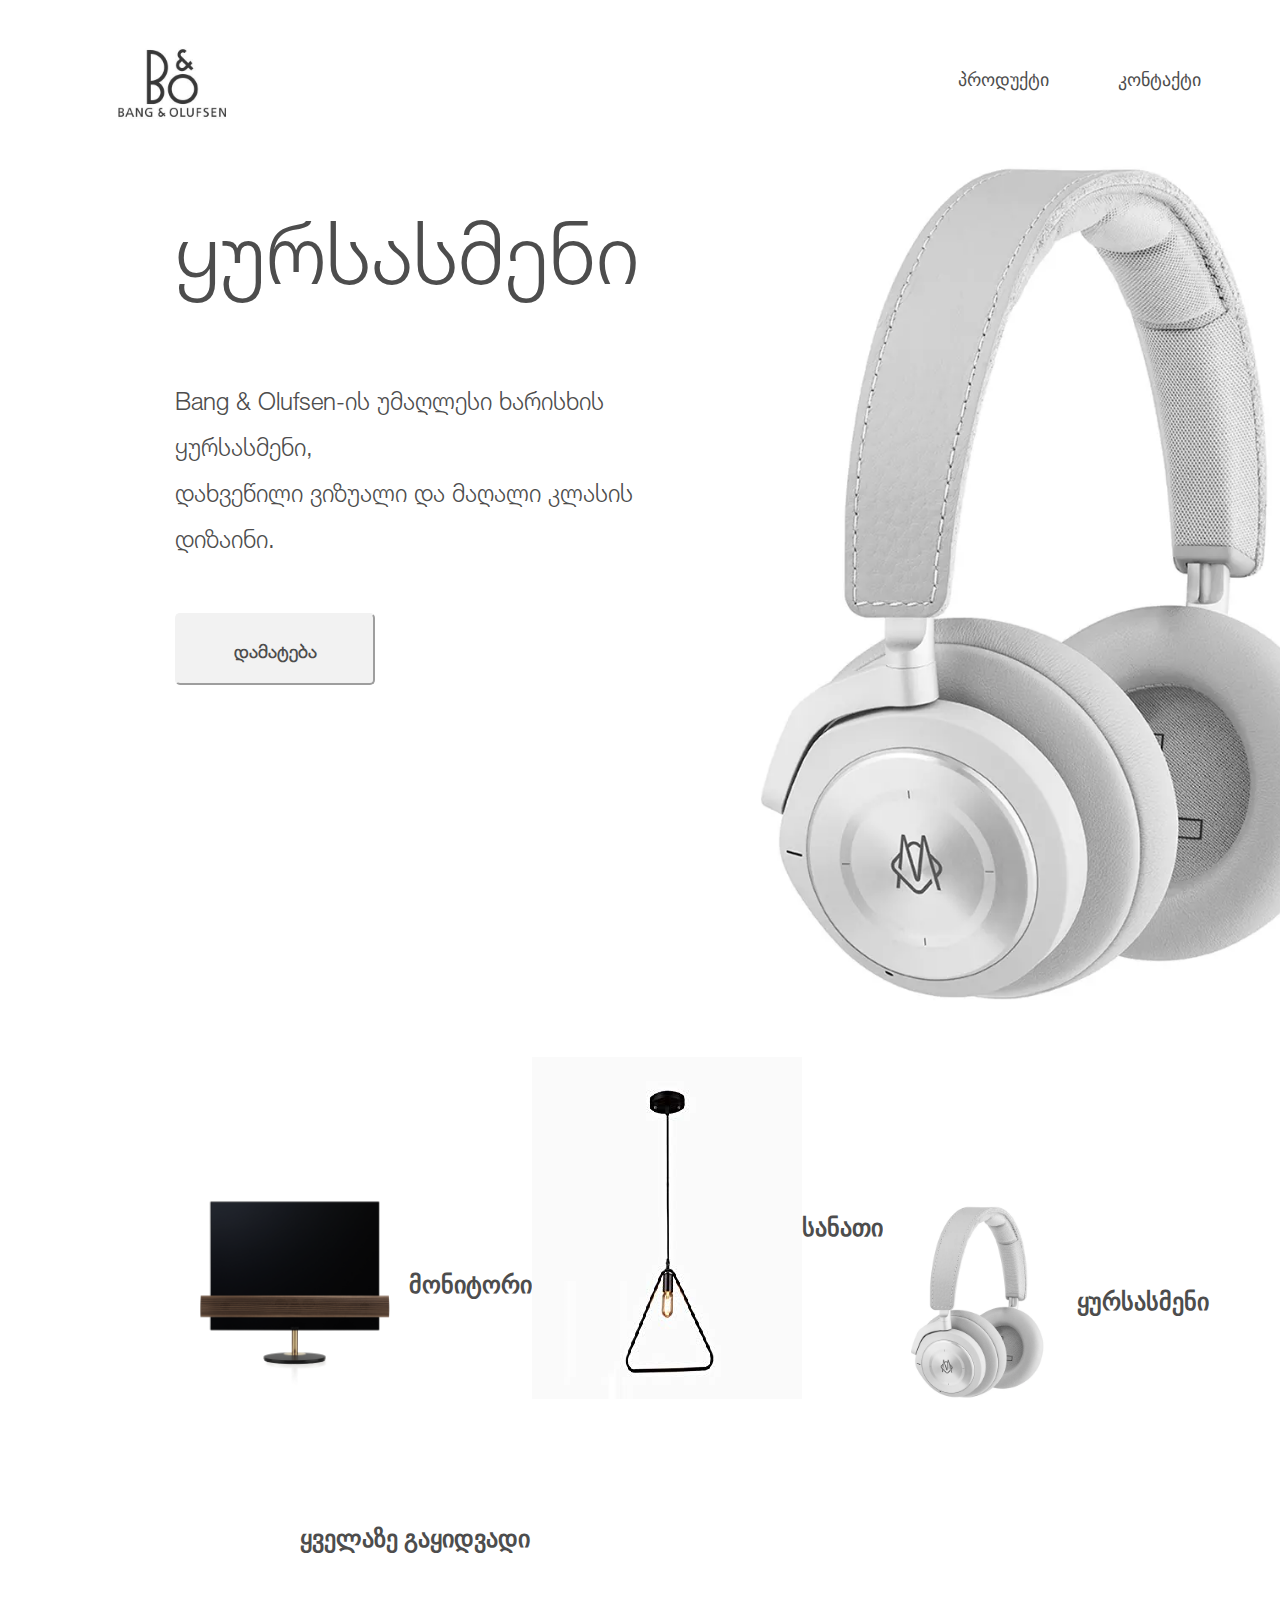
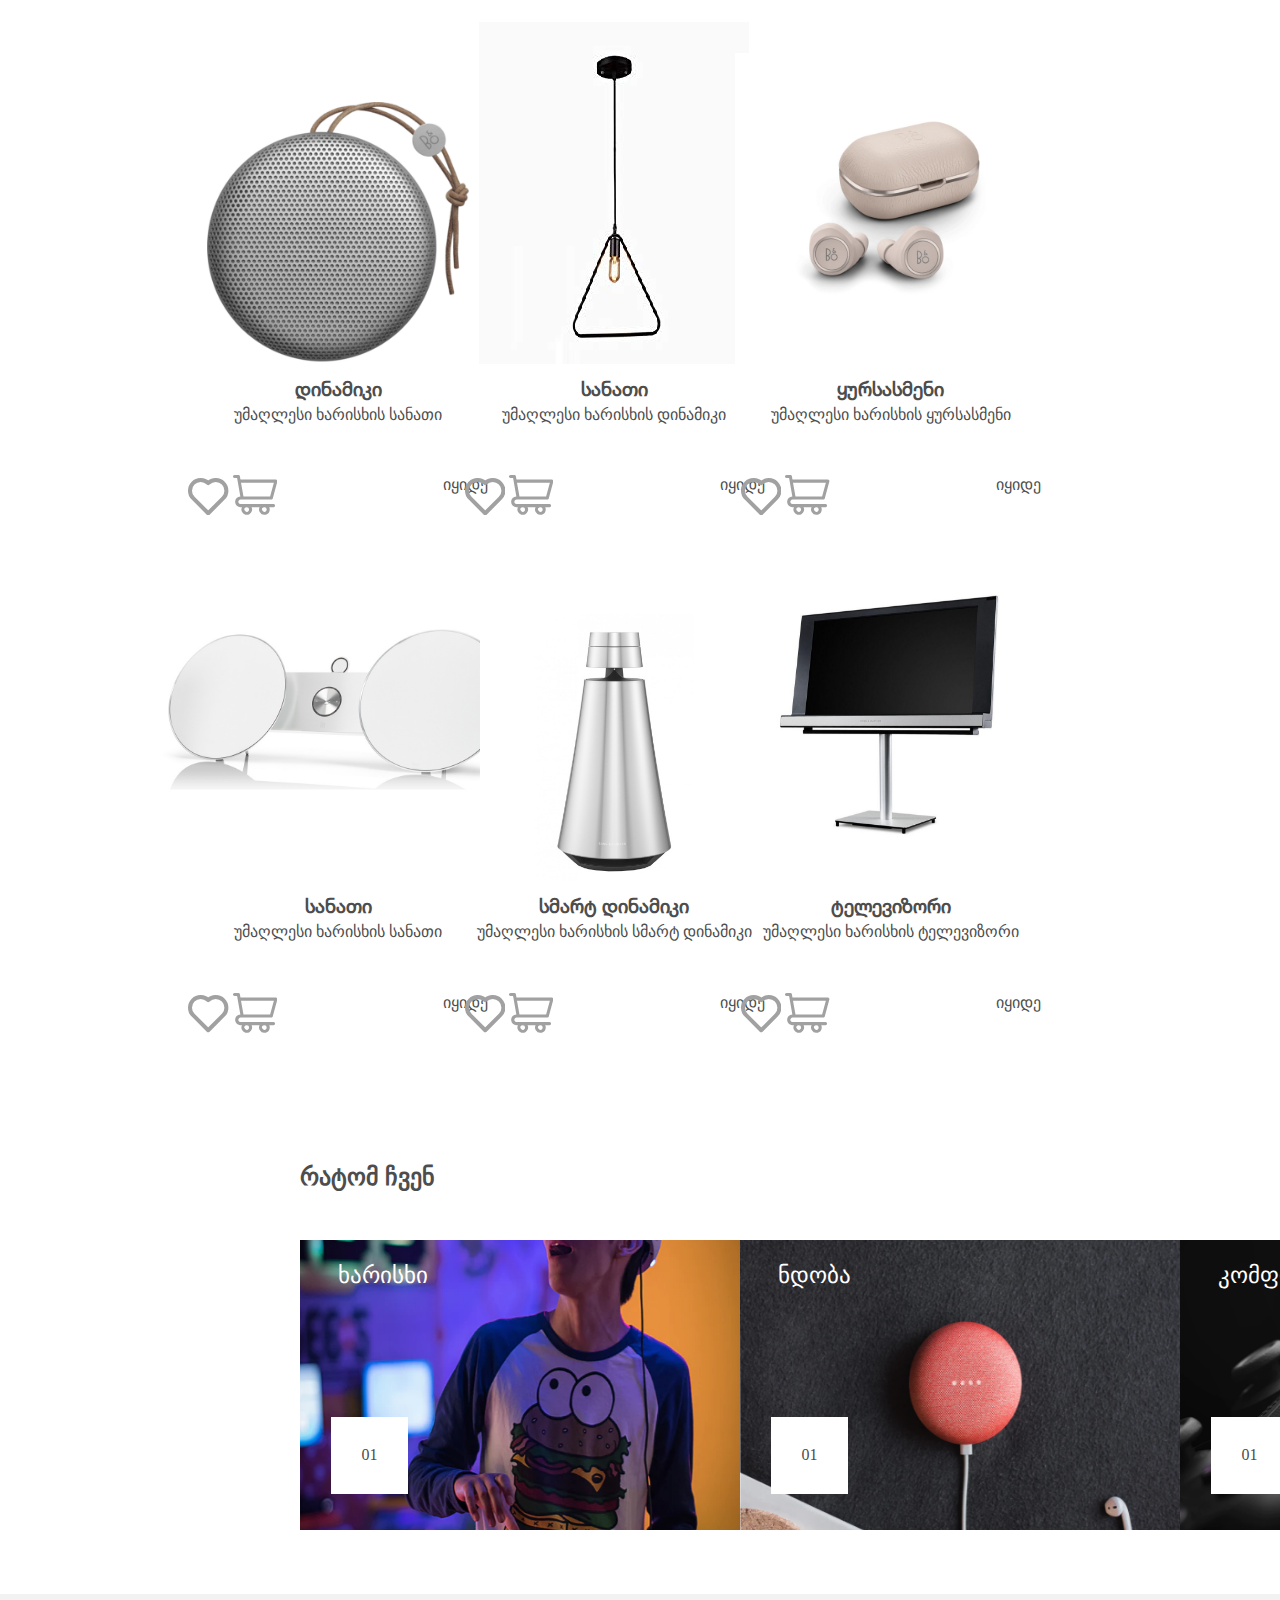
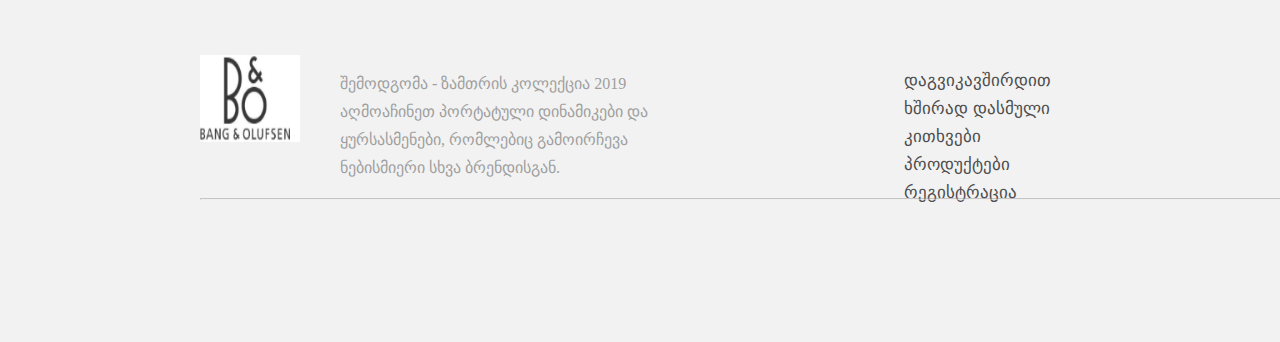
==== commit c27c5c34: "პროდუქტის ჰოვერი!" ====
--- a/index.html
+++ b/index.html
@@ -2,10 +2,13 @@
 <html lang="ka">
 <head>
 <meta charset="utf-8">
+<meta name="viewport" content="width=device-width, initial-scale=1">
 <title> მაღაზია</title>
 <meta name="viewport" content="width=device-width, initial-scale=1.0">
 <meta name="description" content="ტექნიკა,საოჯახო">
 <link rel="stylesheet" type="text/css" href="./assets/css/style.css">
+<link rel="stylesheet" type="text/css" href="./assets/css/media.css">
+
 </head>
 <body>
 <header>
@@ -113,8 +116,9 @@
 </div>
 <div class="topselldiv2">
 <div>
-<svg xmlns="http://www.w3.org/2000/svg" width="40.415" height="37.26" viewBox="0 0 40.415 37.26">
-<path id="heart" d="M275.126,2681.58a10.667,10.667,0,0,1,15.081-15.09,10.667,10.667,0,0,1,15.082,15.09l-15.082,15.05Z" transform="translate(-270 -2661.37)" fill="none" stroke="#a1a1a1" stroke-linecap="round" stroke-linejoin="round" stroke-width="4"/></svg>
+  
+<svg  xmlns="http://www.w3.org/2000/svg" width="40.415" height="37.26" viewBox="0 0 40.415 37.26">
+<path id="heart" d="M275.126,2681.58a10.667,10.667,0,0,1,15.081-15.09,10.667,10.667,0,0,1,15.082,15.09l-15.082,15.05Z" transform="translate(-270 -2661.37)" fill="none" stroke="#a1a1a1" stroke-linecap="round" stroke-linejoin="round" stroke-width="4"/></svg> 
 <svg xmlns="http://www.w3.org/2000/svg" viewBox="0 0 44.408 39.82" width="44.408" height="39.82">
 <path id="cart" fill="#a1a1a1" transform="translate(-323.504 -2659.59)" d="M 331.161 2684.09 h 30.625 a 1.553 1.553 0 0 0 0.929 -0.31 a 1.525 1.525 0 0 0 0.548 -0.81 l 4.594 -16.85 a 1.489 1.489 0 0 0 0.027 -0.69 a 1.568 1.568 0 0 0 -0.286 -0.64 a 1.444 1.444 0 0 0 -0.539 -0.44 a 1.462 1.462 0 0 0 -0.68 -0.16 h -35.41 l -0.574 -3.33 a 1.528 1.528 0 0 0 -1.531 -1.27 h -3.828 a 1.564 1.564 0 0 0 -1.083 0.45 a 1.535 1.535 0 0 0 0 2.17 a 1.564 1.564 0 0 0 1.083 0.45 h 2.549 l 3.277 18.37 a 5.362 5.362 0 1 0 0.3 10.72 h 1.286 a 5.371 5.371 0 0 0 0.307 5.17 a 5.36 5.36 0 0 0 9.37 -5.17 h 7.932 a 5.371 5.371 0 0 0 0.307 5.17 a 5.359 5.359 0 0 0 9.882 -2.55 a 5.361 5.361 0 0 0 -0.511 -2.62 h 4.348 a 1.519 1.519 0 0 0 1.083 -0.45 a 1.542 1.542 0 0 0 0.449 -1.08 a 1.535 1.535 0 0 0 -1.532 -1.53 H 331.161 a 2.3 2.3 0 0 1 -1.625 -3.92 A 2.308 2.308 0 0 1 331.161 2684.09 Z m 33.212 -16.84 l -3.759 13.78 H 333.97 l -2.457 -13.78 Z m -24.791 26.8 a 2.265 2.265 0 0 1 -0.387 1.27 a 2.293 2.293 0 0 1 -3.534 0.35 a 2.294 2.294 0 0 1 0.349 -3.53 a 2.237 2.237 0 0 1 1.276 -0.39 a 2.291 2.291 0 0 1 2.3 2.3 Z m 17.61 0 a 2.272 2.272 0 0 1 -0.387 1.27 a 2.293 2.293 0 0 1 -3.534 0.35 a 2.293 2.293 0 0 1 0.348 -3.53 a 2.242 2.242 0 0 1 1.276 -0.39 a 2.292 2.292 0 0 1 2.3 2.3 Z" /> </svg> 
 </div>              
@@ -201,4 +205,5 @@
 </span>
 </div>
 </footer>
+<script type="text/javascript" src="./assets/js/script.js"></script>
 </body>--- a/assets/css/style.css
+++ b/assets/css/style.css
@@ -25,6 +25,7 @@
 
 
 * {
+
 margin: 0;
 padding: 0;
 text-decoration: none;
@@ -43,13 +44,35 @@
 }
 .headernav{
 display: flex;
+position:relative;
 width: 243px;
 justify-content: space-between;
 }
-
-
-
-.prd { width: 96px;
+.headernav::before {
+    content: '';
+    width: 30px;
+    position: absolute;
+    border-bottom: 5px solid #4d4d4d;
+    bottom:0;
+    right:150px;
+    transition: 0.5s all;
+    opacity: 0;
+    
+    
+    
+}
+
+.headernav:hover:before{
+    transition: 0.05s all;
+    opacity: 1;
+    
+}
+
+
+
+
+.prd { 
+width: 96px;
 height: 24px;
 font-family: HelveticaNeue-UltraLigCondObl;
 font-size: 18px;
@@ -59,6 +82,7 @@
 line-height: 2;
 letter-spacing: normal;
 color: #4d4d4d}
+
 
 .cnt {
 width: 96px;
@@ -135,23 +159,13 @@
 align-items: center;
 }
 .buy {
-width: 96px;
-height: 24px;
-font-family: HelveticaNeue-UltraLigCondObl;
-font-size: 18px;
-font-weight: normal;
-font-stretch: normal;
-font-style: normal;
-line-height: 2;
-letter-spacing: normal;
-color: #4d4d4d}}
+color: #4d4d4d; }
 .topsell{
 display: flex;
 margin-left: 200px;
 margin-right: 140px;
 display: block;
 padding-top: 126px;
-
 }
 .topsellh2{
 padding-left: 100px;
@@ -180,6 +194,8 @@
 width: 300px;
 justify-content: space-between;
 }
+
+
 .whywe{
 margin-left: 300px;
 margin-right: 300px;
@@ -348,6 +364,14 @@
 width: 180px;
 height: 72px;
 margin-right: 48px;
+font-family: HelveticaNeue-UltraLigCondObl;
+font-size: 18px;
+font-weight: normal;
+font-stretch: normal;
+font-style: normal;
+line-height: 2;
+letter-spacing: normal;
+color: #4d4d4d
 }
 
 
@@ -402,6 +426,14 @@
 width: 180px;
 height: 72px;
 margin-right: 100px;
+font-family: HelveticaNeue-UltraLigCondObl;
+font-size: 18px;
+font-weight: normal;
+font-stretch: normal;
+font-style: normal;
+line-height: 2;
+letter-spacing: normal;
+color: #4d4d4d
 }
 
 
@@ -459,6 +491,14 @@
 width: 180px;
 height: 72px;
 margin-right: 100px;
+font-family: HelveticaNeue-UltraLigCondObl;
+font-size: 18px;
+font-weight: normal;
+font-stretch: normal;
+font-style: normal;
+line-height: 2;
+letter-spacing: normal;
+color: #4d4d4d
 }
 
 
@@ -513,6 +553,14 @@
 width: 180px;
 height: 72px;
 margin-right: 100px;
+font-family: HelveticaNeue-UltraLigCondObl;
+font-size: 18px;
+font-weight: normal;
+font-stretch: normal;
+font-style: normal;
+line-height: 2;
+letter-spacing: normal;
+color: #4d4d4d
 }
 
 /*yursasmeni  css*/ 
@@ -566,6 +614,14 @@
 width: 180px;
 height: 72px;
 margin-right: 100px;
+font-family: HelveticaNeue-UltraLigCondObl;
+font-size: 18px;
+font-weight: normal;
+font-stretch: normal;
+font-style: normal;
+line-height: 2;
+letter-spacing: normal;
+color: #4d4d4d
 }
 
 
@@ -621,6 +677,14 @@
 width: 180px;
 height: 72px;
 margin-right: 100px;
+font-family: HelveticaNeue-UltraLigCondObl;
+font-size: 18px;
+font-weight: normal;
+font-stretch: normal;
+font-style: normal;
+line-height: 2;
+letter-spacing: normal;
+color: #4d4d4d
 }
 
 
@@ -676,77 +740,84 @@
 width: 180px;
 height: 72px;
 margin-right: 100px;
+font-family: HelveticaNeue-UltraLigCondObl;
+font-size: 18px;
+font-weight: normal;
+font-stretch: normal;
+font-style: normal;
+line-height: 2;
+letter-spacing: normal;
+color: #4d4d4d
 }
 
 /*list css*/
 
 .select-css{
-    width: 212px;
-    height: 54px;
-    border-radius: 10px;
-    border: solid 1px #d9d9d9;
-    background-color: #ffffff;
-    }
-    .option-css{ 
-    width: 135px;
-    height: 21px;
-    font-family: HelveticaNeue;
-    font-size: 16px;
-    font-weight: 500;
-    line-height: 2.75;
-    text-align: left;
-    color: #4d4d4d;
-    margin-top: 11px;
-    }
-    .div-selectbox{
-    width: 1520px;
-    margin-left: 200px;
-    display: flex;
-    align-items: center;
-    justify-content: space-between;
-    }
-    .div-list{
-    display: flex;
-    justify-content: space-between;
-    align-items: center;
-    width: 1520px;
-    height: 250px;
-    border-radius: 10px;
-    border: solid 1px #000000;
-    background-color: #ffffff;
-    margin-left: 200px;
-    margin-top: 37px;
-    margin-bottom: 30px;
-    }
-    .list-div1{
-    display: flex;
-    align-items: center;
-    margin-left: 86px;
-    }
-    .list-img{
-    width: 181px;
-    height: 179px;
-    }
-    .list-div2{display: flex;
-    flex-direction: column;
-    align-items: flex-end;
-    margin-right: 62px;
-    }
-    .price{
-    font-family: HelveticaNeue;
-    font-size: 24px;
-    line-height: 4.42;
-    color: #4d4d4d;
-    }
-    .list-svg{
-    width: 338px;
-    display: flex;
-    justify-content: space-between;
-    align-items: center;
-    }
-    .list-button{
-    width: 180px;
-    height: 72px;
-    border-radius: 5px;
-    }
-    +width: 212px;
+height: 54px;
+border-radius: 10px;
+border: solid 1px #d9d9d9;
+background-color: #ffffff;
+}
+.option-css{ 
+width: 135px;
+height: 21px;
+font-family: HelveticaNeue;
+font-size: 16px;
+font-weight: 500;
+line-height: 2.75;
+text-align: left;
+color: #4d4d4d;
+margin-top: 11px;
+}
+.div-selectbox{
+width: 1520px;
+margin-left: 200px;
+display: flex;
+align-items: center;
+justify-content: space-between;
+}
+.div-list{
+display: flex;
+justify-content: space-between;
+align-items: center;
+width: 1520px;
+height: 250px;
+border-radius: 10px;
+border: solid 1px #000000;
+background-color: #ffffff;
+margin-left: 200px;
+margin-top: 37px;
+margin-bottom: 30px;
+}
+.list-div1{
+display: flex;
+align-items: center;
+margin-left: 86px;
+}
+.list-img{
+width: 181px;
+height: 179px;
+}
+.list-div2{display: flex;
+flex-direction: column;
+align-items: flex-end;
+margin-right: 62px;
+}
+.price{
+font-family: HelveticaNeue;
+font-size: 24px;
+line-height: 4.42;
+color: #4d4d4d;
+}
+.list-svg{
+width: 338px;
+display: flex;
+justify-content: space-between;
+align-items: center;
+}
+.list-button{
+width: 180px;
+height: 72px;
+border-radius: 5px;
+}
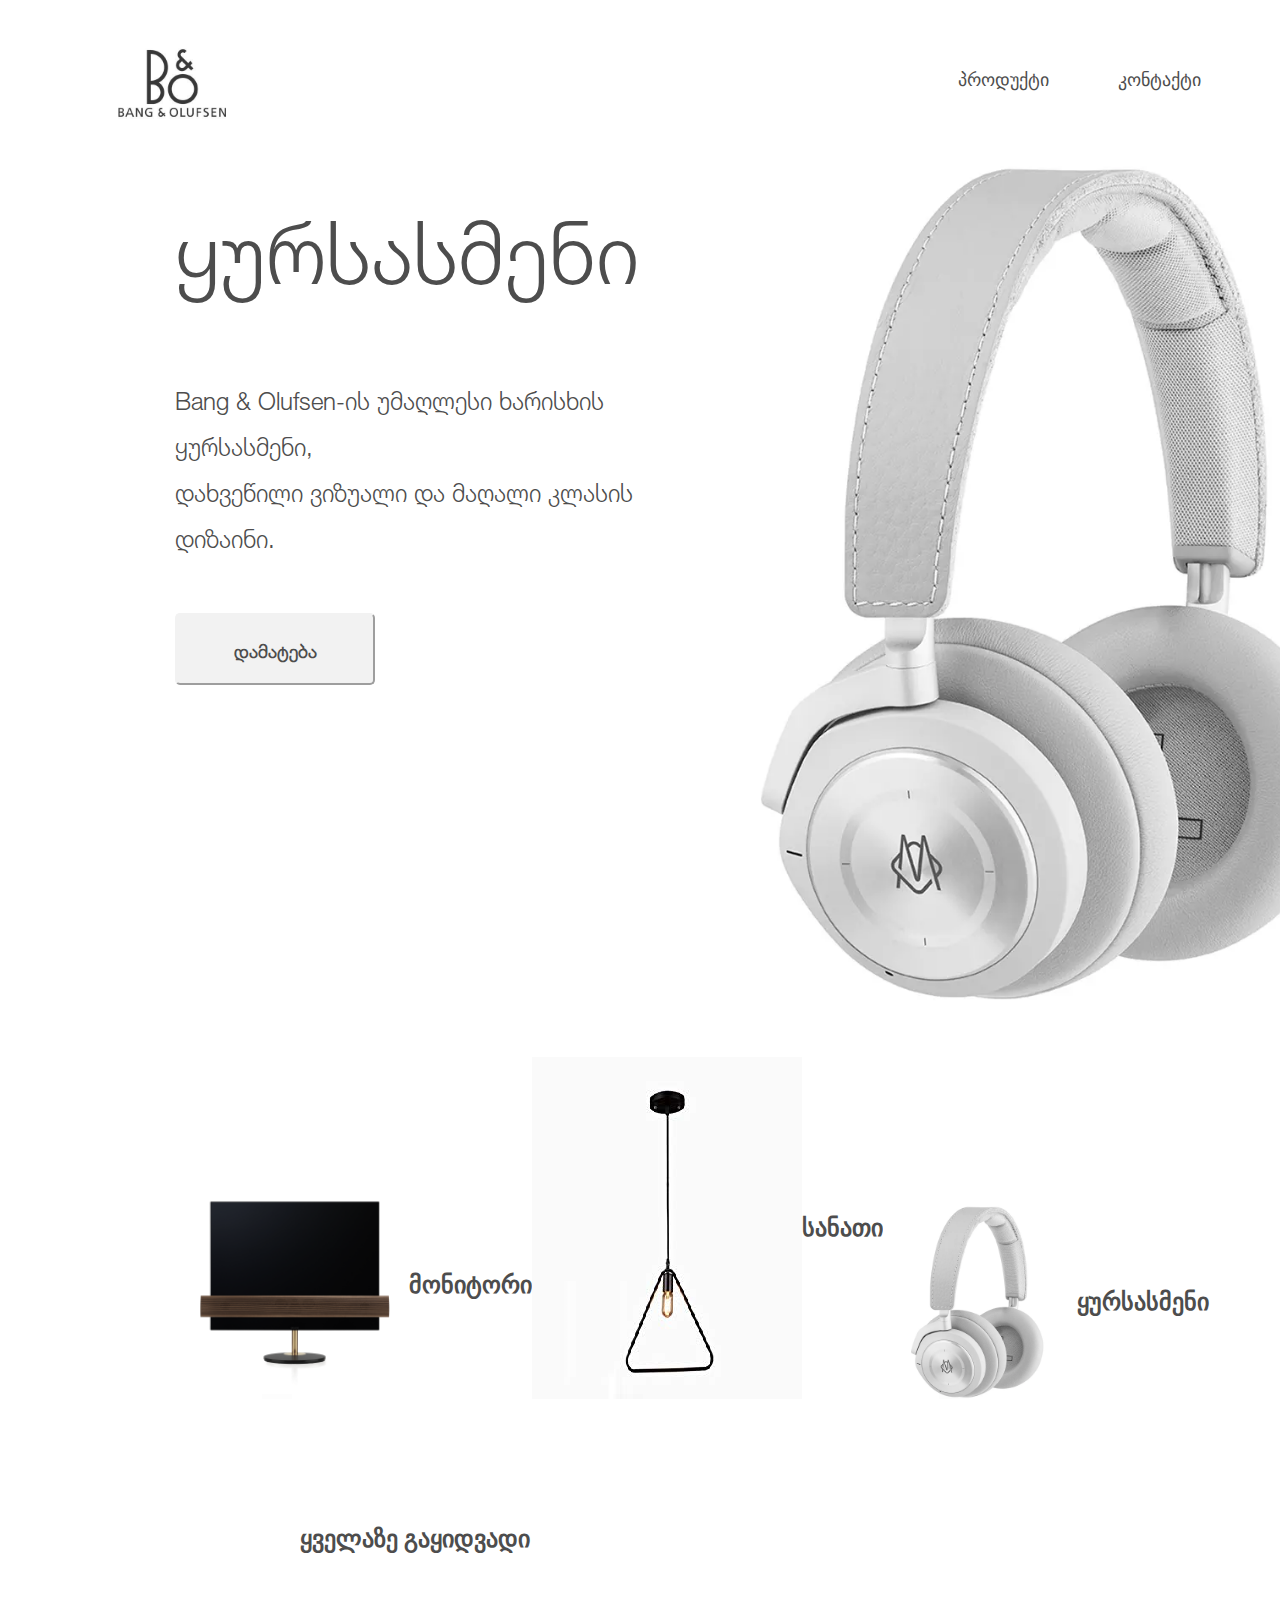
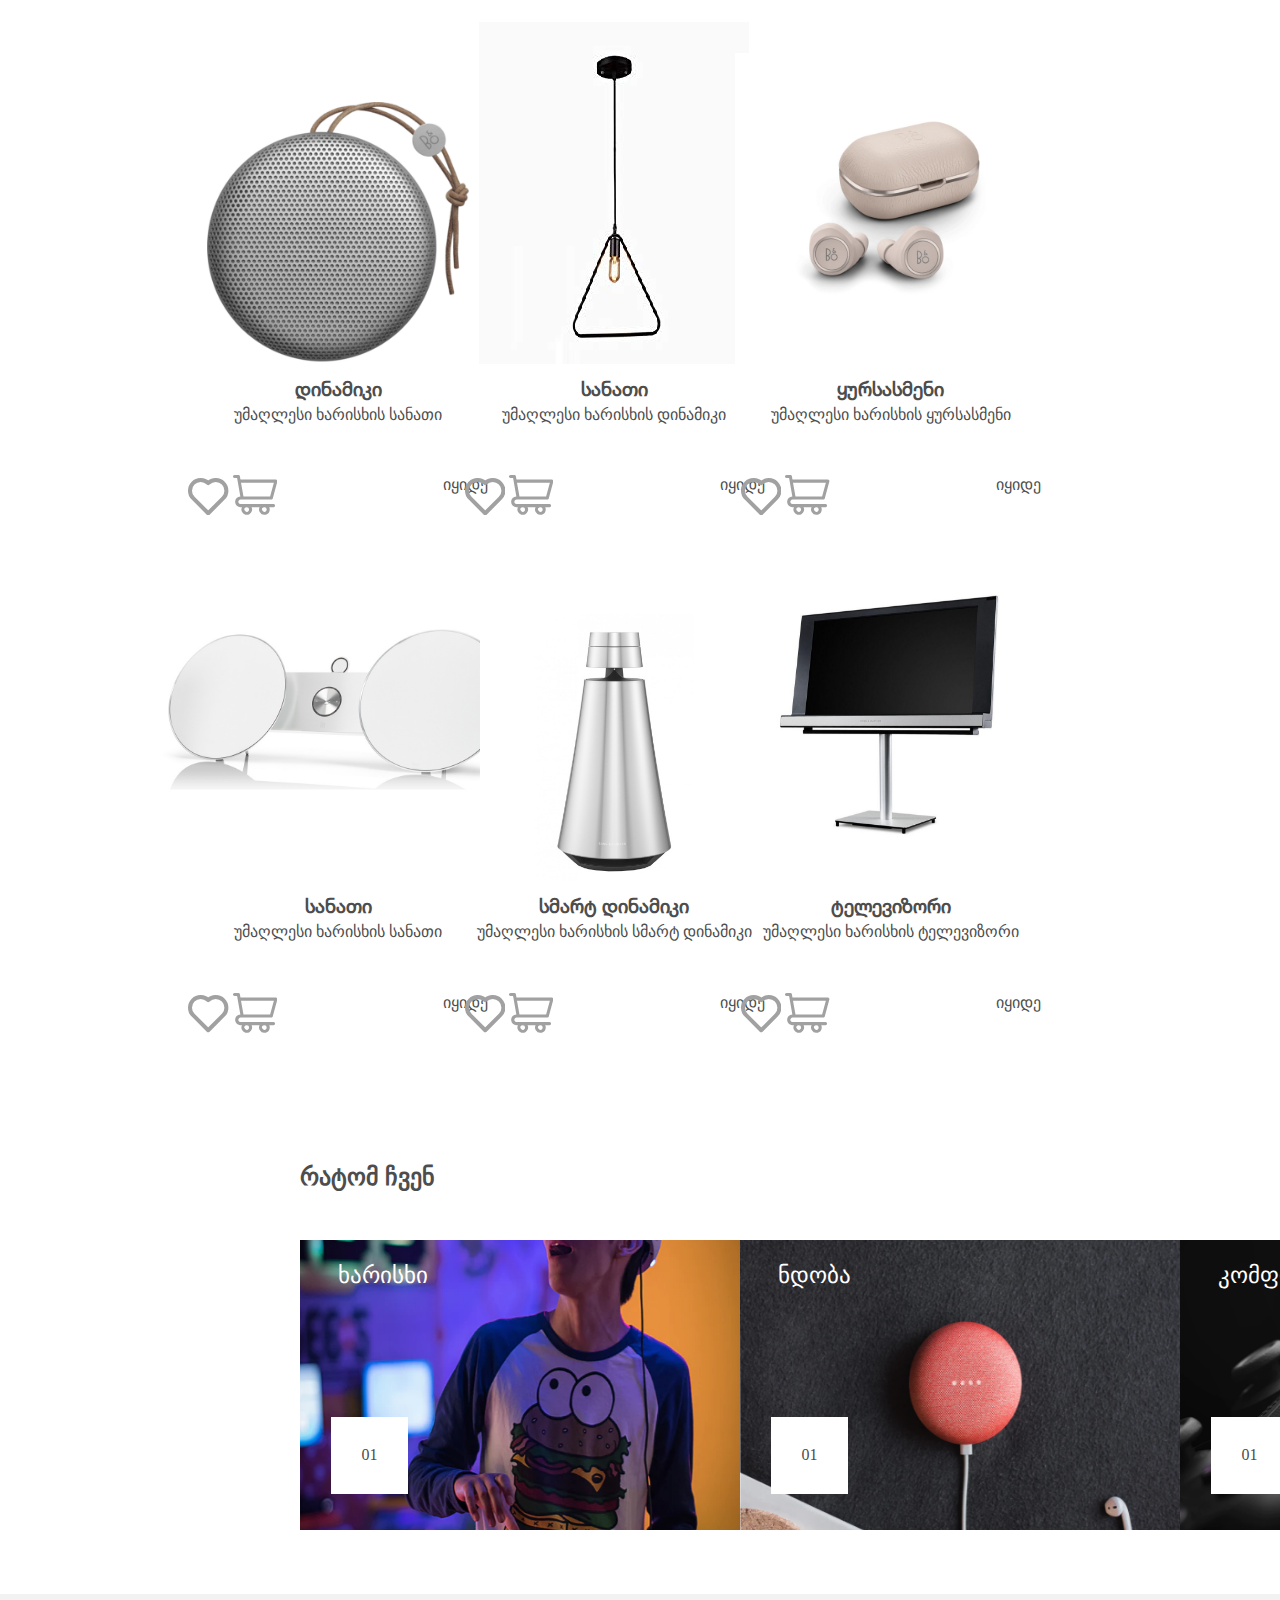
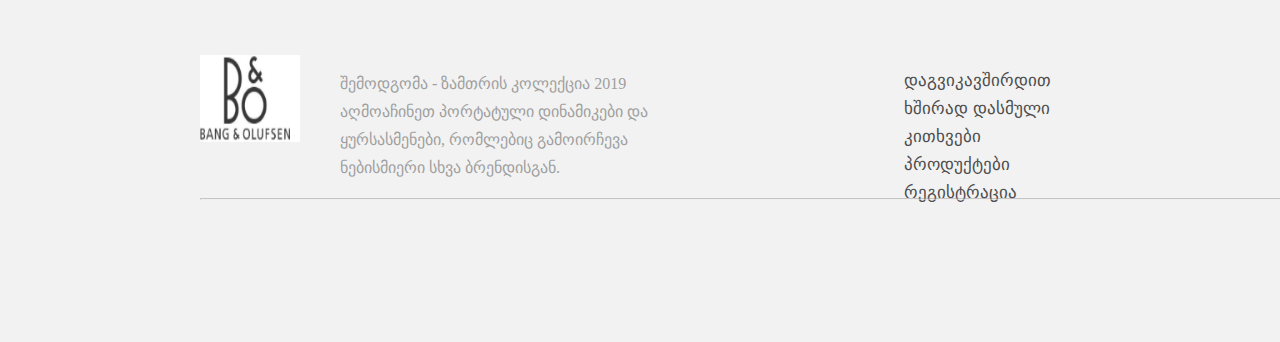
==== commit ebf664ca: "ყველა ჰოვერის Fix" ====
--- a/index.html
+++ b/index.html
@@ -116,7 +116,7 @@
 </div>
 <div class="topselldiv2">
 <div>
-  
+
 <svg  xmlns="http://www.w3.org/2000/svg" width="40.415" height="37.26" viewBox="0 0 40.415 37.26">
 <path id="heart" d="M275.126,2681.58a10.667,10.667,0,0,1,15.081-15.09,10.667,10.667,0,0,1,15.082,15.09l-15.082,15.05Z" transform="translate(-270 -2661.37)" fill="none" stroke="#a1a1a1" stroke-linecap="round" stroke-linejoin="round" stroke-width="4"/></svg> 
 <svg xmlns="http://www.w3.org/2000/svg" viewBox="0 0 44.408 39.82" width="44.408" height="39.82">
--- a/assets/css/style.css
+++ b/assets/css/style.css
@@ -49,24 +49,22 @@
 justify-content: space-between;
 }
 .headernav::before {
-    content: '';
-    width: 30px;
-    position: absolute;
-    border-bottom: 5px solid #4d4d4d;
-    bottom:0;
-    right:150px;
-    transition: 0.5s all;
-    opacity: 0;
-    
-    
-    
-}
-
+content: '';
+width: 36px;
+height: 3px;
+position: absolute;
+border-bottom: 1px solid #4d4d4d;
+bottom:0;
+right:200px;
+transition: 0.5s all;
+opacity:0;
+
+
+
+}
 .headernav:hover:before{
-    transition: 0.05s all;
-    opacity: 1;
-    
-}
+opacity:1;
+transition: 0.05s all;}
 
 
 
@@ -155,9 +153,31 @@
 }
 .liproducts{
 display: flex;
+position: relative;
 flex-direction: row;
 align-items: center;
-}
+
+}
+
+.liproducts::before {
+content: '';
+width: 30px;
+position: absolute;
+border-bottom: 5px solid #4d4d4d;
+bottom:0;
+right:240px;
+transition: 1s all;
+opacity: 0.01
+}
+.liproducts:hover:before{
+    opacity:1;
+right: 10px;
+transition: 0.09s all;
+
+}
+
+
+
 .buy {
 color: #4d4d4d; }
 .topsell{
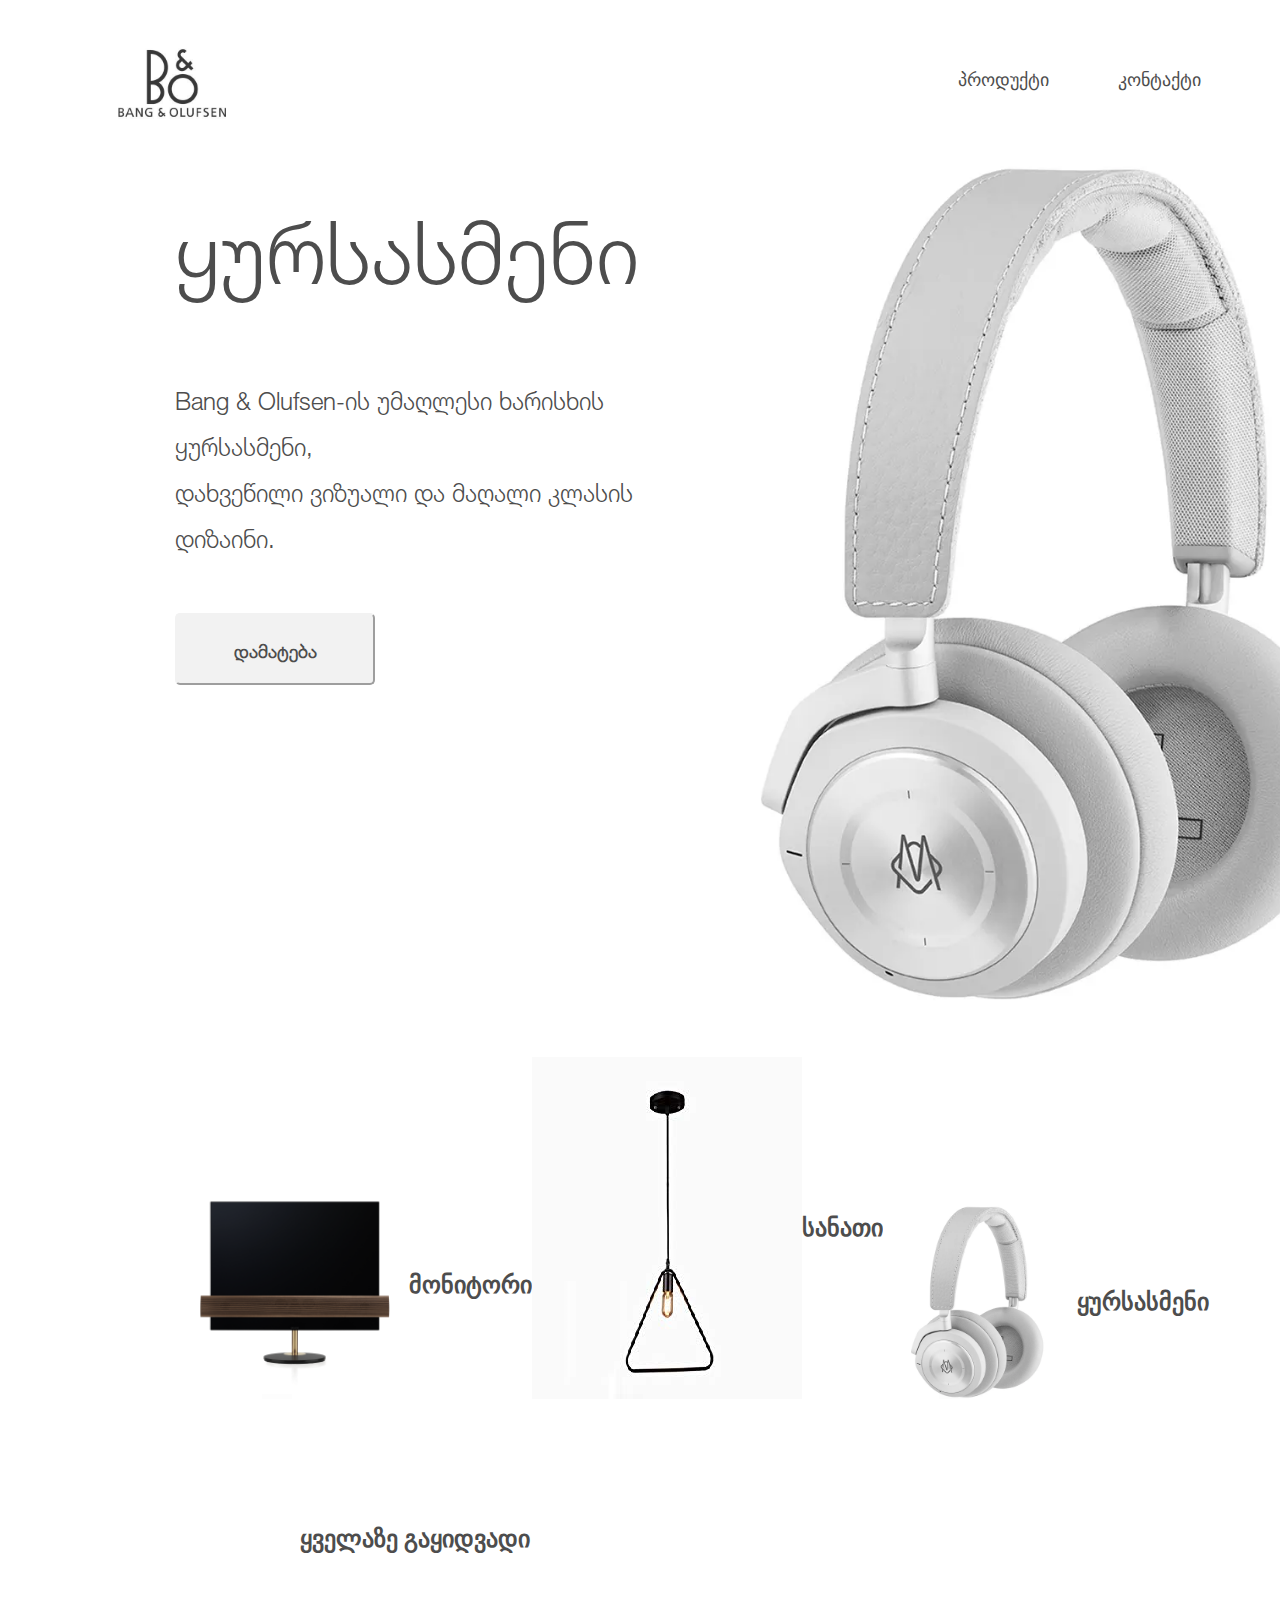
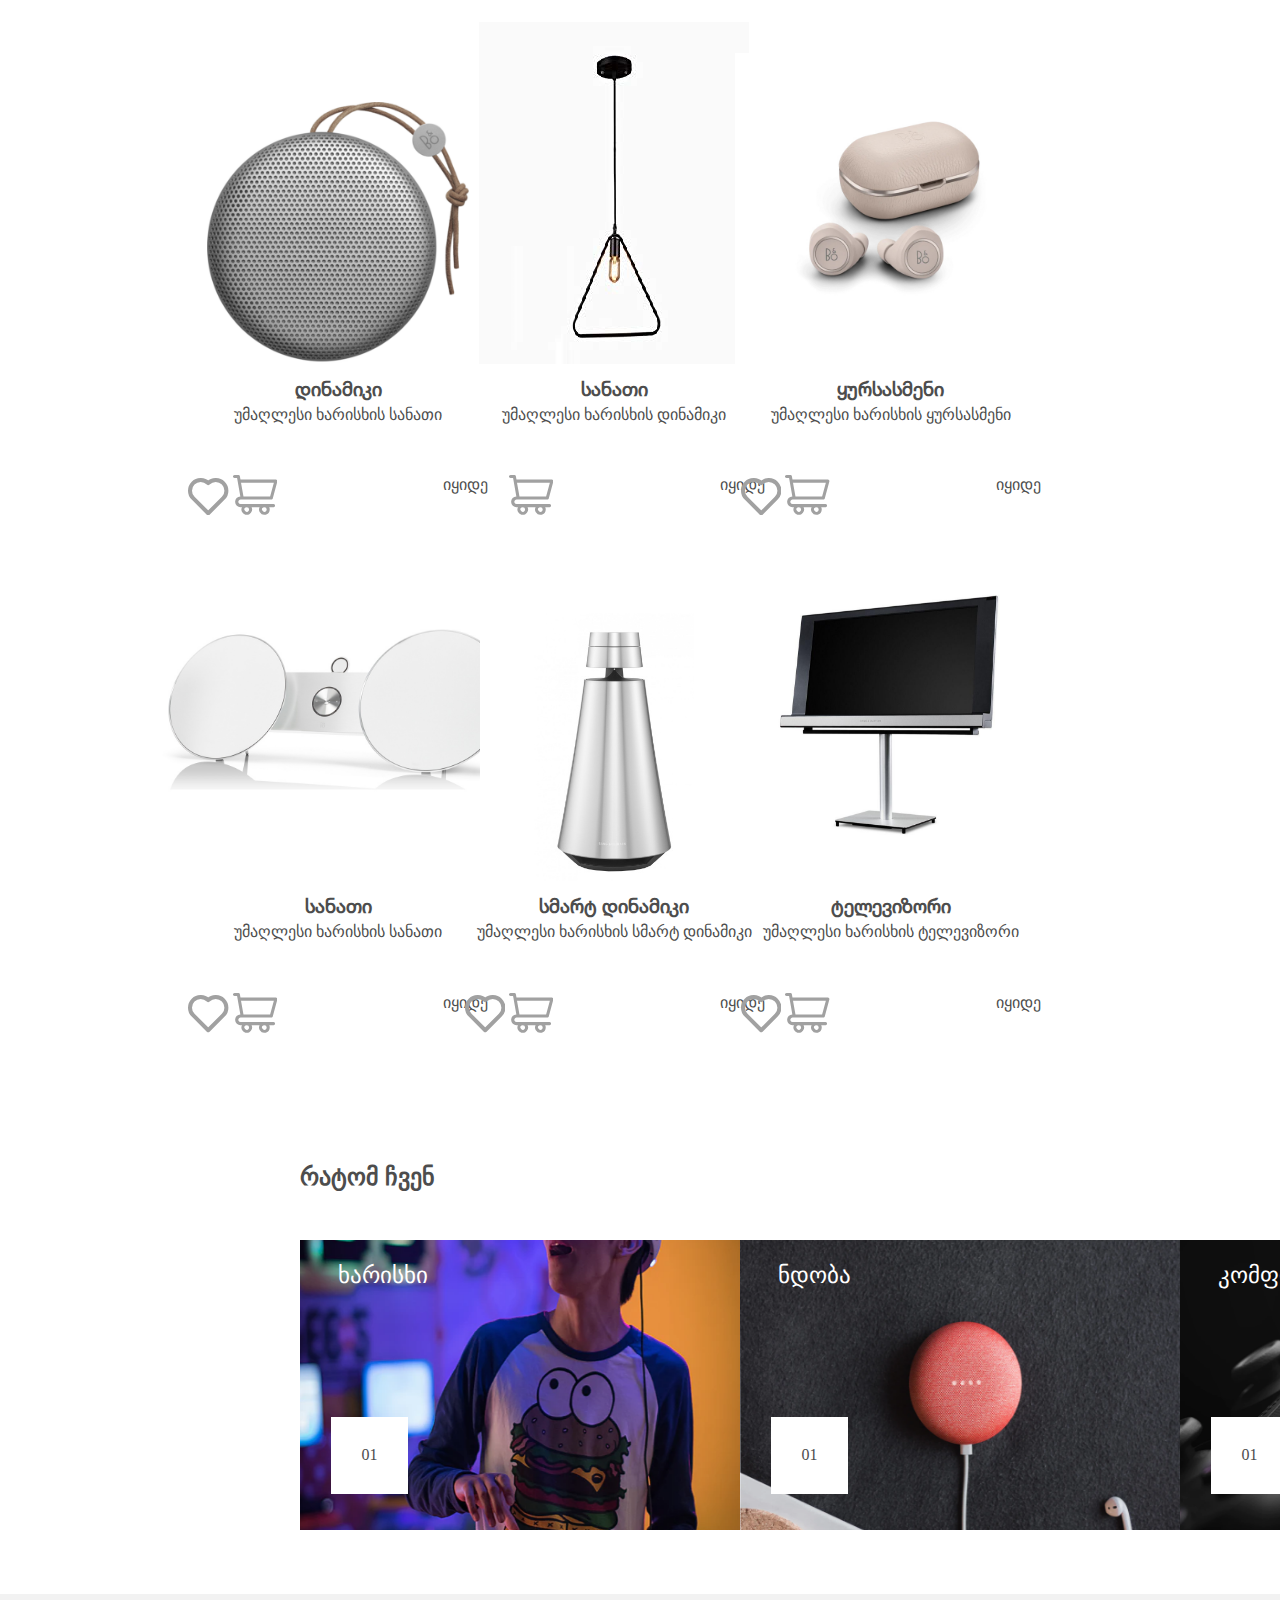
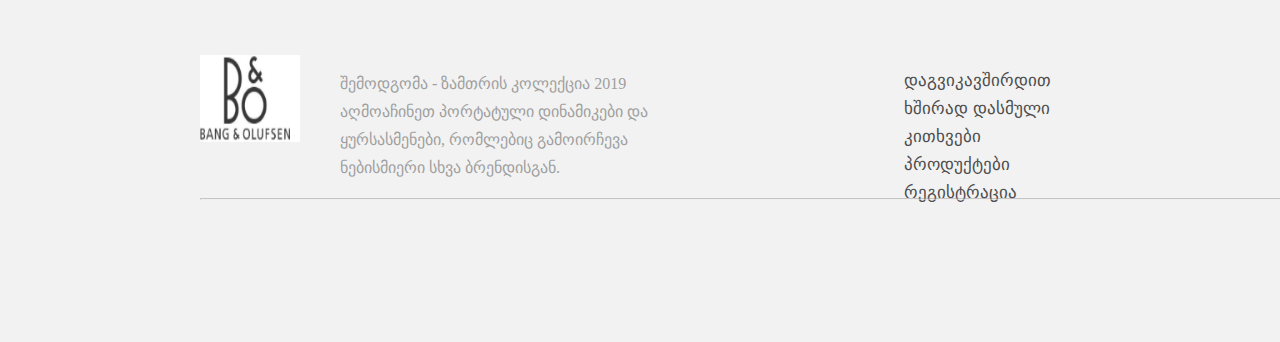
==== commit d68dab08: "1" ====
--- a/index.html
+++ b/index.html
@@ -3,7 +3,7 @@
 <head>
 <meta charset="utf-8">
 <meta name="viewport" content="width=device-width, initial-scale=1">
-<title> მაღაზია</title>
+<title> ონლაინმარკეტი</title>
 <meta name="viewport" content="width=device-width, initial-scale=1.0">
 <meta name="description" content="ტექნიკა,საოჯახო">
 <link rel="stylesheet" type="text/css" href="./assets/css/style.css">
@@ -69,7 +69,7 @@
 <div class="topselldiv2">
 <div>
 <svg xmlns="http://www.w3.org/2000/svg" width="40.415" height="37.26" viewBox="0 0 40.415 37.26">
-<path id="heart" d="M275.126,2681.58a10.667,10.667,0,0,1,15.081-15.09,10.667,10.667,0,0,1,15.082,15.09l-15.082,15.05Z" transform="translate(-270 -2661.37)" fill="none" stroke="#a1a1a1" stroke-linecap="round" stroke-linejoin="round" stroke-width="4"/></svg>
+<path id="heart" d="M275.126,2681.58a10.667,10.667,0,0,1,15.081-15.09,10.667,10.667,0,0,1,15.082,15.09l-15.082,15.05Z" transform="translate(-270 -2661.37)" fill="none" stroke="inherit" stroke-linecap="round" stroke-linejoin="round" stroke-width="4"/></svg>
 <svg xmlns="http://www.w3.org/2000/svg" viewBox="0 0 44.408 39.82" width="44.408" height="39.82">
 <path id="cart" fill="#a1a1a1" transform="translate(-323.504 -2659.59)" d="M 331.161 2684.09 h 30.625 a 1.553 1.553 0 0 0 0.929 -0.31 a 1.525 1.525 0 0 0 0.548 -0.81 l 4.594 -16.85 a 1.489 1.489 0 0 0 0.027 -0.69 a 1.568 1.568 0 0 0 -0.286 -0.64 a 1.444 1.444 0 0 0 -0.539 -0.44 a 1.462 1.462 0 0 0 -0.68 -0.16 h -35.41 l -0.574 -3.33 a 1.528 1.528 0 0 0 -1.531 -1.27 h -3.828 a 1.564 1.564 0 0 0 -1.083 0.45 a 1.535 1.535 0 0 0 0 2.17 a 1.564 1.564 0 0 0 1.083 0.45 h 2.549 l 3.277 18.37 a 5.362 5.362 0 1 0 0.3 10.72 h 1.286 a 5.371 5.371 0 0 0 0.307 5.17 a 5.36 5.36 0 0 0 9.37 -5.17 h 7.932 a 5.371 5.371 0 0 0 0.307 5.17 a 5.359 5.359 0 0 0 9.882 -2.55 a 5.361 5.361 0 0 0 -0.511 -2.62 h 4.348 a 1.519 1.519 0 0 0 1.083 -0.45 a 1.542 1.542 0 0 0 0.449 -1.08 a 1.535 1.535 0 0 0 -1.532 -1.53 H 331.161 a 2.3 2.3 0 0 1 -1.625 -3.92 A 2.308 2.308 0 0 1 331.161 2684.09 Z m 33.212 -16.84 l -3.759 13.78 H 333.97 l -2.457 -13.78 Z m -24.791 26.8 a 2.265 2.265 0 0 1 -0.387 1.27 a 2.293 2.293 0 0 1 -3.534 0.35 a 2.294 2.294 0 0 1 0.349 -3.53 a 2.237 2.237 0 0 1 1.276 -0.39 a 2.291 2.291 0 0 1 2.3 2.3 Z m 17.61 0 a 2.272 2.272 0 0 1 -0.387 1.27 a 2.293 2.293 0 0 1 -3.534 0.35 a 2.293 2.293 0 0 1 0.348 -3.53 a 2.242 2.242 0 0 1 1.276 -0.39 a 2.292 2.292 0 0 1 2.3 2.3 Z" /> </svg> 
 </div>              
@@ -133,7 +133,7 @@
 </div>
 <div class="topselldiv2">
 <div>
-<svg xmlns="http://www.w3.org/2000/svg" width="40.415" height="37.26" viewBox="0 0 40.415 37.26">
+<svg class="heart1" xmlns="http://www.w3.org/2000/svg" width="40.415" height="37.26" viewBox="0 0 40.415 37.26">
 <path id="heart" d="M275.126,2681.58a10.667,10.667,0,0,1,15.081-15.09,10.667,10.667,0,0,1,15.082,15.09l-15.082,15.05Z" transform="translate(-270 -2661.37)" fill="none" stroke="#a1a1a1" stroke-linecap="round" stroke-linejoin="round" stroke-width="4"/></svg>
 <svg xmlns="http://www.w3.org/2000/svg" viewBox="0 0 44.408 39.82" width="44.408" height="39.82">
 <path id="cart" fill="#a1a1a1" transform="translate(-323.504 -2659.59)" d="M 331.161 2684.09 h 30.625 a 1.553 1.553 0 0 0 0.929 -0.31 a 1.525 1.525 0 0 0 0.548 -0.81 l 4.594 -16.85 a 1.489 1.489 0 0 0 0.027 -0.69 a 1.568 1.568 0 0 0 -0.286 -0.64 a 1.444 1.444 0 0 0 -0.539 -0.44 a 1.462 1.462 0 0 0 -0.68 -0.16 h -35.41 l -0.574 -3.33 a 1.528 1.528 0 0 0 -1.531 -1.27 h -3.828 a 1.564 1.564 0 0 0 -1.083 0.45 a 1.535 1.535 0 0 0 0 2.17 a 1.564 1.564 0 0 0 1.083 0.45 h 2.549 l 3.277 18.37 a 5.362 5.362 0 1 0 0.3 10.72 h 1.286 a 5.371 5.371 0 0 0 0.307 5.17 a 5.36 5.36 0 0 0 9.37 -5.17 h 7.932 a 5.371 5.371 0 0 0 0.307 5.17 a 5.359 5.359 0 0 0 9.882 -2.55 a 5.361 5.361 0 0 0 -0.511 -2.62 h 4.348 a 1.519 1.519 0 0 0 1.083 -0.45 a 1.542 1.542 0 0 0 0.449 -1.08 a 1.535 1.535 0 0 0 -1.532 -1.53 H 331.161 a 2.3 2.3 0 0 1 -1.625 -3.92 A 2.308 2.308 0 0 1 331.161 2684.09 Z m 33.212 -16.84 l -3.759 13.78 H 333.97 l -2.457 -13.78 Z m -24.791 26.8 a 2.265 2.265 0 0 1 -0.387 1.27 a 2.293 2.293 0 0 1 -3.534 0.35 a 2.294 2.294 0 0 1 0.349 -3.53 a 2.237 2.237 0 0 1 1.276 -0.39 a 2.291 2.291 0 0 1 2.3 2.3 Z m 17.61 0 a 2.272 2.272 0 0 1 -0.387 1.27 a 2.293 2.293 0 0 1 -3.534 0.35 a 2.293 2.293 0 0 1 0.348 -3.53 a 2.242 2.242 0 0 1 1.276 -0.39 a 2.292 2.292 0 0 1 2.3 2.3 Z" /> </svg>  
--- a/assets/css/style.css
+++ b/assets/css/style.css
@@ -44,32 +44,42 @@
 }
 .headernav{
 display: flex;
-position:relative;
 width: 243px;
 justify-content: space-between;
 }
-.headernav::before {
+
+
+.prd { 
+position:relative;
+width: 96px;
+height: 24px;
+font-family: HelveticaNeue-UltraLigCondObl;
+font-size: 18px;
+font-weight: normal;
+font-stretch: normal;
+font-style: normal;
+line-height: 2;
+letter-spacing: normal;
+color: #4d4d4d}
+
+.prd::before {
 content: '';
-width: 36px;
-height: 3px;
+width: 40px;
+height: 5px;
 position: absolute;
 border-bottom: 1px solid #4d4d4d;
 bottom:0;
-right:200px;
+right:58px;
 transition: 0.5s all;
 opacity:0;
-
-
-
-}
-.headernav:hover:before{
+}
+.prd:hover:before{
 opacity:1;
 transition: 0.05s all;}
 
 
-
-
-.prd { 
+.cnt {
+position: relative;
 width: 96px;
 height: 24px;
 font-family: HelveticaNeue-UltraLigCondObl;
@@ -81,18 +91,20 @@
 letter-spacing: normal;
 color: #4d4d4d}
 
-
-.cnt {
-width: 96px;
-height: 24px;
-font-family: HelveticaNeue-UltraLigCondObl;
-font-size: 18px;
-font-weight: normal;
-font-stretch: normal;
-font-style: normal;
-line-height: 2;
-letter-spacing: normal;
-color: #4d4d4d}
+.cnt::before {
+content: '';
+width: 40px;
+height: 5px;
+position: absolute;
+border-bottom: 1px solid #4d4d4d;
+bottom:0;
+right:58px;
+transition: 0.5s all;
+opacity:0;
+}
+.cnt:hover:before{
+opacity:1;
+transition: 0.05s all;}
 
 
 
@@ -170,7 +182,7 @@
 opacity: 0.01
 }
 .liproducts:hover:before{
-    opacity:1;
+opacity:1;
 right: 10px;
 transition: 0.09s all;
 
@@ -214,7 +226,6 @@
 width: 300px;
 justify-content: space-between;
 }
-
 
 .whywe{
 margin-left: 300px;
